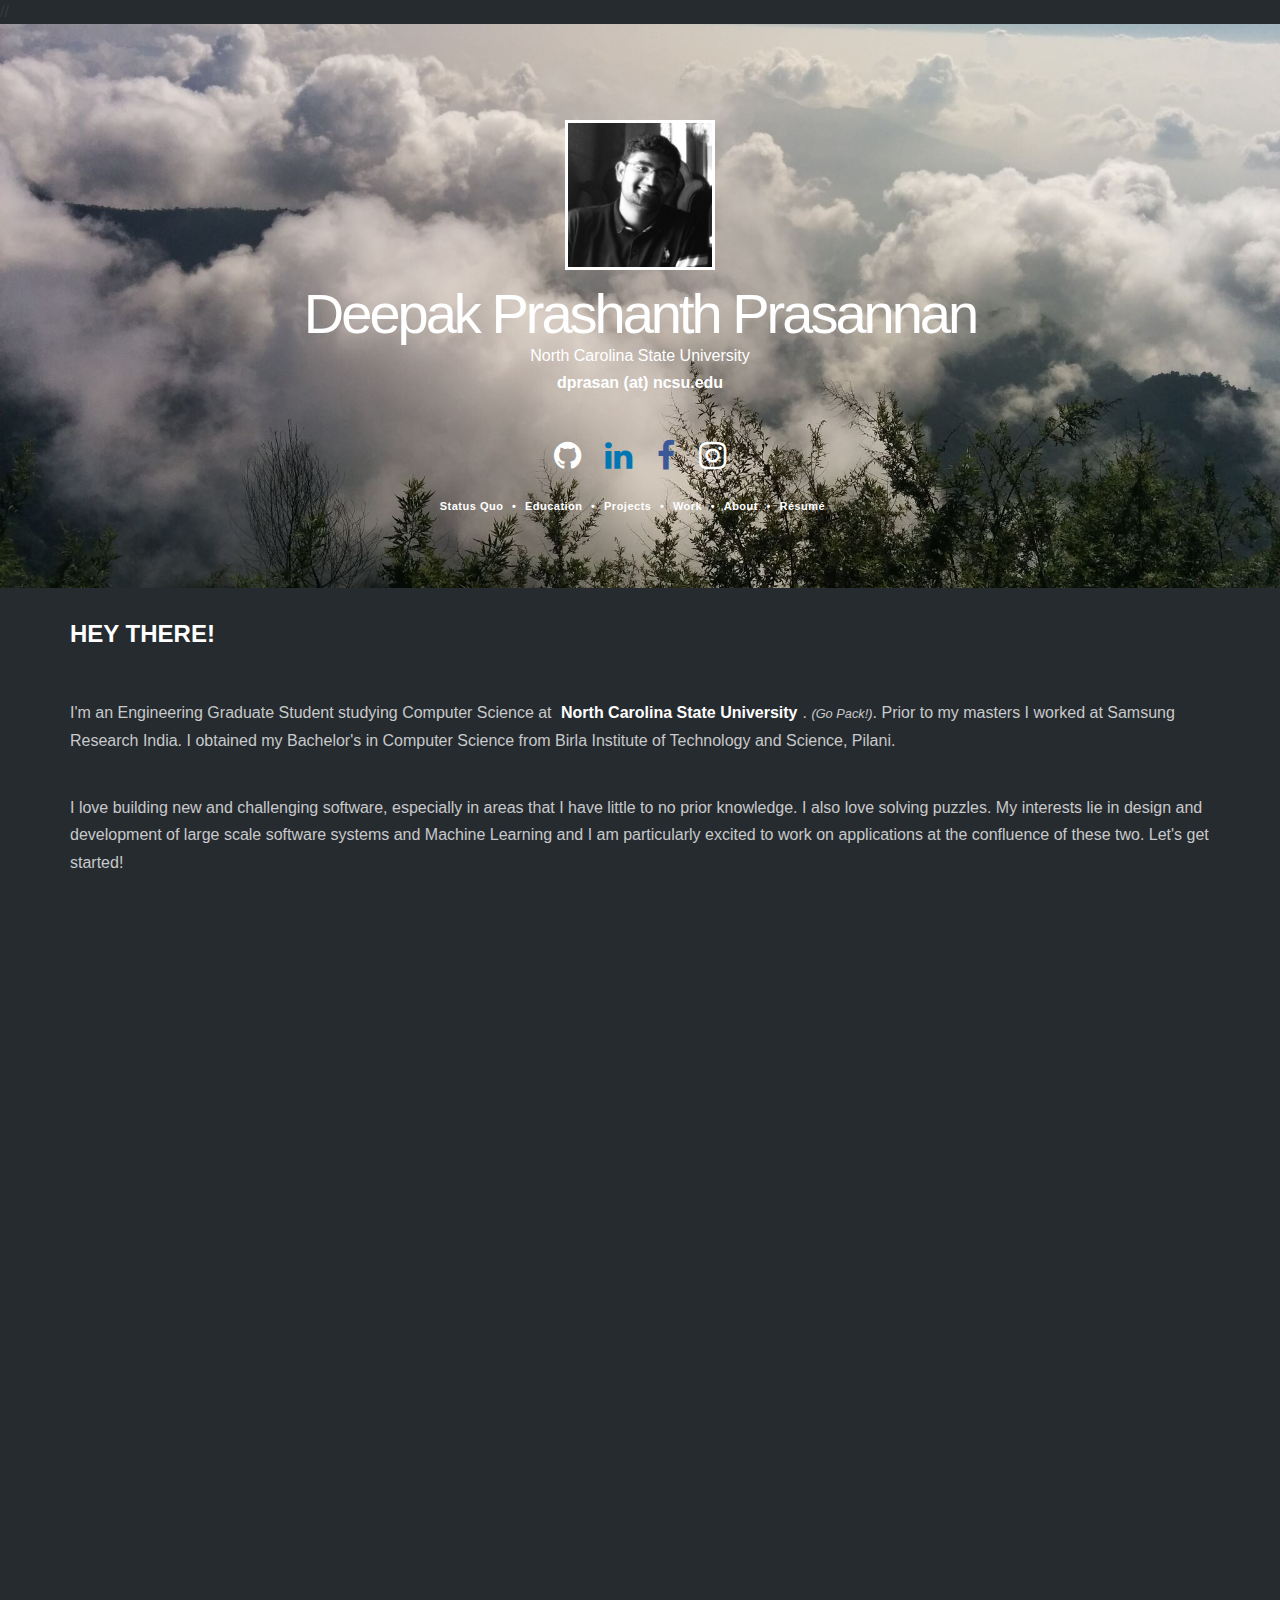
==== index.html @ f992e407 "Update" ====
<!DOCTYPE html>
<html lang="en">

<head>
    <meta charset="UTF-8">
    <meta name="viewport" content="width=device-width, initial-scale=1, shrink-to-fit=no">
    <meta http-equiv="x-ua-compatible" content="ie=edge">

    <title>Deepak Prashanth Prasannan</title>

    <link rel="stylesheet" href="css/bootstrap.min.css">
    <link rel="stylesheet" href="css/font-awesome.min.css">
    <link rel="stylesheet" href="css/lightbox.min.css">
    <link rel="stylesheet" href="css/app.min.css">
    <link rel="shortcut icon" href="img/icon.png" type="image/png">
    <link rel="icon" href="img/icon.png" type="image/png">
    <link href="https://fonts.googleapis.com/css?family=Source+Sans+Pro" rel="stylesheet">

    <script>
        (function(i, s, o, g, r, a, m) {
            i['GoogleAnalyticsObject'] = r;
            i[r] = i[r] || function() {
                (i[r].q = i[r].q || []).push(arguments)
            }, i[r].l = 1 * new Date();
            a = s.createElement(o),
                m = s.getElementsByTagName(o)[0];
            a.async = 1;
            a.src = g;
            m.parentNode.insertBefore(a, m)
        })(window, document, 'script', 'https://www.google-analytics.com/analytics.js', 'ga');

        ga('create', 'UA-66408458-2', 'auto');
        ga('send', 'pageview');
    </script>

    // <script type="text/javascript">
    //     function equalHeight(group) {    
    //     var tallest = 0;    
    //     group.each(function() {       
    //         var thisHeight = $(this).height();       
    //         if(thisHeight > tallest) {          
    //             tallest = thisHeight;       
    //         }    
    //     });    
    //     group.each(function() { $(this).height(tallest); });
    // } 

    // $(document).ready(function() {   
    //     equalHeight($(".thumbnail")); 
    // });
    // </script>

</head>

<body style="padding-bottom: 4rem">
    <div class="jumbotron jumbotron-fluid text-xs-center" style="background: url('img/background.jpg') no-repeat center center; background-size: cover">

        <div class="container-fluid">
            <p style="padding-top: 2rem">
                <img src="img/selfie.jpg" width="150" height="150" style="border: 3px solid white" alt="Selfie">
            </p>
            <h1 class="display-4" style="color: white">Deepak Prashanth Prasannan</h1>

            <p style="color: white">
                North Carolina State University<br>
                <a href="mailto:dprasan@ncsu.edu?subject=Hello There!"title=Email>dprasan (at) ncsu.edu</a>
                <br><br>
                <ul class=mini-social>
                <a style="color: white; text-decoration: none; padding: 10px" href="https://github.com/Deepak-Prashanth">
                    <i class="fa fa-2x fa-github"></i>
                </a>
                <a style="color: #0077B5; text-decoration: none; padding: 10px" href="https://in.linkedin.com/in/deepak-prashanth">
                    <i class="fa fa-2x fa-linkedin"></i>
                </a>
                <a style="color: #3b5998; text-decoration: none; padding: 10px" href="https://www.facebook.com/deepak.prashanth">
                    <i class="fa fa-2x fa-facebook"></i>
                </a>
                <a style="color: white; text-decoration: none; padding: 10px" href="https://www.instagram.com/">
                    <i class="fa fa-2x fa-instagram"></i>
                </a>
                </ul>
            </p>
        </div>

        <div class=links>
        <p><a href="#StatusQuo">Status Quo</a> • <a href="#Education">Education</a> • <a href="#Projects">Projects</a> • <a href="#Work">Work</a> • <a href="#About">About</a> • <a href="assets/Deepak_Resume.pdf">Résumé</a></p>
        </div>
    </div>
    
    

    <div class = container>    
        <div class="row">
            <div class=content id=StatusQuo>

            <h3>Hey there!</h3>
            <p>
                I'm an Engineering Graduate Student studying Computer Science at <a href="https://www.ncsu.edu/">North Carolina State University</a>. 
                <small><i>(Go Pack!)</i></small>.
                Prior to my masters I worked at Samsung Research India. I obtained my Bachelor's in Computer Science from Birla Institute of Technology and Science, Pilani. 
            </p>
            <br>
            <p>I love building new and challenging software, especially in areas that I have little to no prior knowledge. I also love solving puzzles. My interests lie in design and development of large scale software systems and Machine Learning and I am particularly excited to work on applications at the confluence of these two. Let's get started!</p>

            </div>
        </div>
    </div>
        <br>
        
        <div class=edparallax>
            <div class=content id=Education>
            <br>
                <h2 class=border>Education</h2>
            </div> 
        </div>

        <br>
        <br>
        <br>
        
        <div class="row">
            <div class=two_third_last>
                <img class=logo src="img/ncsu-logo.png">
                <h3>Master's in Computer Science</h3>
                <!-- <h5>Computer Science</h5> -->
                <h5>North Carolina State University</h5>
                <p> Graduate Operating Systems with Practicum Foundations of Data Science; Automated Learning &amp  Data Analysis</p>
                <p class=small>Aug 2016 - Present</p><br>
                <p> </p>
            <div class=date>Expected May 2018</div>
            </div>
            
            <br>
            
            <div class=two_third_last>
                <img class=logo src="img/bits-logo.jpg">
                <h3>Bachelor of Engineering (Hons.) </h3>
                <h3>Computer Science</h3> 
                <h5>Birla Institute of Technology and Science, Pilani</h5>
                <p> Data Structures &amp Algorithms, Object Oriented Programming, Pattern Recognition &amp Image Processing, Data Communication &amp Networking and Computer Networks </p>
                <p class=small>4 years</p><br>
                <div class=date>Aug 2010 - May 2014</div>
            </div>
        </div>


        <br>

        <div class=wrkparallax>
            <div class=content id=Work >
            <br>
                <h2 class = border>Work Experience</h2>
            </div>
        </div>

        <br>
        <br>
        <br>

        <div class="row">
                <div class=two_third_last>
                <img class=logo src="img/samsung-logo.png">
                <h3>Senior Software Engineering </h3>
                <h5>Samsung Research, Bangalore, India </h5>
                <div class=date>July 2014 - July 2016</div>
                <p>I was a member of Connectivity team that worked on Wi-Fi protocol stacks over Android and Linux.</p>
                </div>
                
                <div class=two_third_last>
                <img class=logo src="img/ceeri-logo.jpg">
                <h3>Research Intern</h3>
                <h5>CSIR-CEERI, Rajasthan, India</h5>
                <div class=date>Aug 2012 - May 2014</div>
                <p>As a member of the Machine vision lab, I worked with Dr.Jagdish L Raheja on projects in the domains of Computer Vision and Machine Learning.
                </p>
                </div>

                <div class=two_third_last>
                <img class=logo src="img/Symantec_logo.jpg">
                <h3>Software Development Engineering Intern</h3>
                <h5>Symantec Software Solutions, Bangalore, India</h5>
                <div class=date>March 2012 - June 2013</div>
                <p>I worked on Symantec's 2-FA system called Validation and ID Protection Service. Designed and developed a seamless proximity-based hands-free authentication solution based on VIP and Bluetooth for the Android, Windows Phone and Windows PC platforms.
                </p>
                </div>
                
                <div class=two_third_last>
                <img class=logo src="img/bits-logo.jpg">
                <h3>Teaching Assistant</h3>
                <h5>Birla Institute of Technology and Science, Pilani</h5>
                <div class=date>Jan 2014 - May 2014</div>
                <p>In my last semester at BITS, I was afforded the opportunity to teach and create course material for the undergraduate Computer Networks course.
                </p>
                </div>
                
            </div>
        </div>

        <br>

        <div class=papparallax>
            <div class=content id=Pubs>
            <br>
                <h2 class=border>Publications</h2>
            </div>
        </div>

        <br>
        <br>
        <br>

        <div class="row">
            <div class=two_third_last>
                <img class=logo src="img/ieee.jpg">
                <h3>Harmonizing Wi-Fi Direct with Wi-Fi</h3>
                <h5>IEEE Wireless Communications and Networking Conference </h5>
                <div class=date>March 2017</div>
                <p>I designed and developed a <b>patent-pending</b> energy efficient method that allows simultaneous discovery of Wi-Fi & Wi-Fi Direct devices. </p>
            </div>
            
            <div class=two_third_last>
                <img class=logo src="img/else.jpg">
                <h3>Robust Gesture recognition using Microsoft Kinect</h3>
                <h5>Elsevier Journal - Optik </h5>
                <div class=date>May 2015</div>
                <p>During my time as a Research Intern at CEERI, I got the opportunity to conduct research with amazing people like Mohit Minhas and Dheeraj Sangwan, which resulted in a paper that demonstrated high accuracy gesture recognition over depth cameras using Hidden Markov Models and Dynamic Time Warping.</p>
            </div>

        </div>

        <br>

        <div class=parallax1>
            <div class=content id=Projects>
                <h2 class=border>Projects</h2>

                <div class=half_column1>
                    <!-- <p id=project_details>Click on a project to view details.</p> -->

                    <a href="#" project=pers>
                    <div class="one_third_last centered skill">
                    <img class=headshot src="../img/aesth.PNG">
                    <h3>Aesthetic Quality of a web page</h3>
                    <small>Supervised learning based computational model to characterize the appeal of a webpage.</small>
                    </div>
                    </a>

                    <a href="#" project=gest>
                    <div class="one_third_last centered skill">
                    <img class=headshot src="../img/gest.PNG">
                    <h3>Gesture recognition using Microsoft Kinect</h3>
                    <small>Real time identification of gestures from depth based sensor data.</small>
                    </div>
                    </a>

                    <a href="#" project=pers>
                    <div class="one_third_last centered skill">
                    <img class=headshot src="../img/pers.PNG">
                    <h3>Person Tracker</h3>
                    <small>Multiple subject tagging and tracking in realtime video.</small>
                    </div>
                    </a>

                </div>
                
                <div class="half_column2 projects">
                    <a href="#" project=anylearn>
                    <div class="one_third centered skill">
                    <img class=headshot src="../img/bits-logo.jpg">
                    <h3>Any Learn</h3>
                    <small>BITS Pilani's MOOC Platform.</small>
                    </div>
                    </a>
                    
                    <a href="#" project=compiler>
                    <div class="one_third centered skill">
                    <img class=headshot src="../img/compiler_logo.jpg">
                    <h3>Compilers</h3>
                    <small>Functional compiler for C-like language.</small>
                    </div>
                    </a>

                    <a href="#" project=osperf>
                    <div class="one_third_last centered skill">
                    <img class=headshot src="../img/osperf.PNG">
                    <h3>Benchmarking an OS</h3>
                    <small>Linux based tool to measure OS performance.</small>
                    </div>
                    </a>
                    
                </div>
                <div class=hidden_project_details>
                <div id=anylearn>
                <h5>Any Learn</h5>
                </div>

                <div id=dids>
                </div>
                    <div id=others>
                    <h5>Secure Object Stores</h5>
                    <h5>Distributed Fault-tolerant Lock Server </h5>
                    </div>
                </div>
                <div class=bigspace></div><br>
                <h1 class="content-title bright">
                    Projects
                </h1>
                </div>
            </div>
        </div>

        <br>

        <div class="row">
            <div class=content id=About>
                <h2 class=border>About</h2>
                <p> 
                    I like meeting new people, do get in <a href="mailto:dprasan@ncsu.edu?subject=MoshiMoshi!"><strong>touch</strong></a>!
                </p>
                <h5>
                Simplicity is prerequisite for reliability - Edsger W. Dijkstra
                </h5>
                <p>
                <!-- Also, it's more fun when <a href="http://en.wikipedia.org/wiki/Top_Gear_challenges#Novelty.2Fstunt_challenges" target=_blank>it's</a>-<a href="http://en.wikipedia.org/wiki/Top_Gear_challenges#Challenge_reviews" target=_blank>way</a>-<a href="http://en.wikipedia.org/wiki/Top_Gear_challenges#How_hard_can_it_be.3F" target=_blank>out</a>-<a href="http://en.wikipedia.org/wiki/Top_Gear_challenges#Cheap_cars" target=_blank>there</a>.
                </p> -->
                <br>
                <a href="assets/Deepak_Resume.pdf" class=button>View Résumé</a>
                <p class=content-copyright> © 2016 - Deepak Prashanth Prasannan </p>
            </div>
        </div>

    </div>

    <br>

    </div>

    <script src="js/jquery.min.js"></script>
    <script src="js/tether.min.js"></script>
    <script src="js/bootstrap.min.js"></script>
    <script src="js/lightbox.min.js"></script>
    <script>
        lightbox.option({
            "alwaysShowNavOnTouchDevices": true,
            "fadeDuration": 0,
            "resizeDuration": 200
        });
    </script>
</body>

</html>
---- css/app.min.css ----
@charset "UTF-8";@-webkit-keyframes bounce{0,20%,50%,80%,100%{-webkit-transform:translateY(0);transform:translateY(0)}40%{-webkit-transform:translateY(-30px);transform:translateY(-30px)}60%{-webkit-transform:translateY(-15px);transform:translateY(-15px)}}@keyframes bounce{0,20%,50%,80%,100%{-webkit-transform:translateY(0);-ms-transform:translateY(0);transform:translateY(0)}40%{-webkit-transform:translateY(-30px);-ms-transform:translateY(-30px);transform:translateY(-30px)}60%{-webkit-transform:translateY(-15px);-ms-transform:translateY(-15px);transform:translateY(-15px)}}@-webkit-keyframes flash{0,50%,100%{opacity:1}25%,75%{opacity:0}}@keyframes flash{0,50%,100%{opacity:1}25%,75%{opacity:0}}@-webkit-keyframes pulse{0{-webkit-transform:scale(1);transform:scale(1)}50%{-webkit-transform:scale(1.1);transform:scale(1.1)}100%{-webkit-transform:scale(1);transform:scale(1)}}@keyframes pulse{0{-webkit-transform:scale(1);-ms-transform:scale(1);transform:scale(1)}50%{-webkit-transform:scale(1.1);-ms-transform:scale(1.1);transform:scale(1.1)}100%{-webkit-transform:scale(1);-ms-transform:scale(1);transform:scale(1)}}@-webkit-keyframes shake{0,100%{-webkit-transform:translateX(0);transform:translateX(0)}10%,30%,50%,70%,90%{-webkit-transform:translateX(-10px);transform:translateX(-10px)}20%,40%,60%,80%{-webkit-transform:translateX(10px);transform:translateX(10px)}}@keyframes shake{0,100%{-webkit-transform:translateX(0);-ms-transform:translateX(0);transform:translateX(0)}10%,30%,50%,70%,90%{-webkit-transform:translateX(-10px);-ms-transform:translateX(-10px);transform:translateX(-10px)}20%,40%,60%,80%{-webkit-transform:translateX(10px);-ms-transform:translateX(10px);transform:translateX(10px)}}@-webkit-keyframes swing{20%{-webkit-transform:rotate(15deg);transform:rotate(15deg)}40%{-webkit-transform:rotate(-10deg);transform:rotate(-10deg)}60%{-webkit-transform:rotate(5deg);transform:rotate(5deg)}80%{-webkit-transform:rotate(-5deg);transform:rotate(-5deg)}100%{-webkit-transform:rotate(0);transform:rotate(0)}}@keyframes swing{20%{-webkit-transform:rotate(15deg);-ms-transform:rotate(15deg);transform:rotate(15deg)}40%{-webkit-transform:rotate(-10deg);-ms-transform:rotate(-10deg);transform:rotate(-10deg)}60%{-webkit-transform:rotate(5deg);-ms-transform:rotate(5deg);transform:rotate(5deg)}80%{-webkit-transform:rotate(-5deg);-ms-transform:rotate(-5deg);transform:rotate(-5deg)}100%{-webkit-transform:rotate(0);-ms-transform:rotate(0);transform:rotate(0)}}@-webkit-keyframes tada{0{-webkit-transform:scale(1);transform:scale(1)}10%,20%{-webkit-transform:scale(0.9) rotate(-3deg);transform:scale(0.9) rotate(-3deg)}30%,50%,70%,90%{-webkit-transform:scale(1.1) rotate(3deg);transform:scale(1.1) rotate(3deg)}40%,60%,80%{-webkit-transform:scale(1.1) rotate(-3deg);transform:scale(1.1) rotate(-3deg)}100%{-webkit-transform:scale(1) rotate(0);transform:scale(1) rotate(0)}}@keyframes tada{0{-webkit-transform:scale(1);-ms-transform:scale(1);transform:scale(1)}10%,20%{-webkit-transform:scale(0.9) rotate(-3deg);-ms-transform:scale(0.9) rotate(-3deg);transform:scale(0.9) rotate(-3deg)}30%,50%,70%,90%{-webkit-transform:scale(1.1) rotate(3deg);-ms-transform:scale(1.1) rotate(3deg);transform:scale(1.1) rotate(3deg)}40%,60%,80%{-webkit-transform:scale(1.1) rotate(-3deg);-ms-transform:scale(1.1) rotate(-3deg);transform:scale(1.1) rotate(-3deg)}100%{-webkit-transform:scale(1) rotate(0);-ms-transform:scale(1) rotate(0);transform:scale(1) rotate(0)}}@-webkit-keyframes wobble{0{-webkit-transform:translateX(0);transform:translateX(0)}15%{-webkit-transform:translateX(-25%) rotate(-5deg);transform:translateX(-25%) rotate(-5deg)}30%{-webkit-transform:translateX(20%) rotate(3deg);transform:translateX(20%) rotate(3deg)}45%{-webkit-transform:translateX(-15%) rotate(-3deg);transform:translateX(-15%) rotate(-3deg)}60%{-webkit-transform:translateX(10%) rotate(2deg);transform:translateX(10%) rotate(2deg)}75%{-webkit-transform:translateX(-5%) rotate(-1deg);transform:translateX(-5%) rotate(-1deg)}100%{-webkit-transform:translateX(0);transform:translateX(0)}}@keyframes wobble{0{-webkit-transform:translateX(0);-ms-transform:translateX(0);transform:translateX(0)}15%{-webkit-transform:translateX(-25%) rotate(-5deg);-ms-transform:translateX(-25%) rotate(-5deg);transform:translateX(-25%) rotate(-5deg)}30%{-webkit-transform:translateX(20%) rotate(3deg);-ms-transform:translateX(20%) rotate(3deg);transform:translateX(20%) rotate(3deg)}45%{-webkit-transform:translateX(-15%) rotate(-3deg);-ms-transform:translateX(-15%) rotate(-3deg);transform:translateX(-15%) rotate(-3deg)}60%{-webkit-transform:translateX(10%) rotate(2deg);-ms-transform:translateX(10%) rotate(2deg);transform:translateX(10%) rotate(2deg)}75%{-webkit-transform:translateX(-5%) rotate(-1deg);-ms-transform:translateX(-5%) rotate(-1deg);transform:translateX(-5%) rotate(-1deg)}100%{-webkit-transform:translateX(0);-ms-transform:translateX(0);transform:translateX(0)}}@-webkit-keyframes bounceIn{0{opacity:0;-webkit-transform:scale(.3);transform:scale(.3)}50%{opacity:1;-webkit-transform:scale(1.05);transform:scale(1.05)}70%{-webkit-transform:scale(.9);transform:scale(.9)}100%{-webkit-transform:scale(1);transform:scale(1)}}@keyframes bounceIn{0{opacity:0;-webkit-transform:scale(.3);-ms-transform:scale(.3);transform:scale(.3)}50%{opacity:1;-webkit-transform:scale(1.05);-ms-transform:scale(1.05);transform:scale(1.05)}70%{-webkit-transform:scale(.9);-ms-transform:scale(.9);transform:scale(.9)}100%{-webkit-transform:scale(1);-ms-transform:scale(1);transform:scale(1)}}@-webkit-keyframes bounceInDown{0{opacity:0;-webkit-transform:translateY(-2000px);transform:translateY(-2000px)}60%{opacity:1;-webkit-transform:translateY(30px);transform:translateY(30px)}80%{-webkit-transform:translateY(-10px);transform:translateY(-10px)}100%{-webkit-transform:translateY(0);transform:translateY(0)}}@keyframes bounceInDown{0{opacity:0;-webkit-transform:translateY(-2000px);-ms-transform:translateY(-2000px);transform:translateY(-2000px)}60%{opacity:1;-webkit-transform:translateY(30px);-ms-transform:translateY(30px);transform:translateY(30px)}80%{-webkit-transform:translateY(-10px);-ms-transform:translateY(-10px);transform:translateY(-10px)}100%{-webkit-transform:translateY(0);-ms-transform:translateY(0);transform:translateY(0)}}@-webkit-keyframes bounceInLeft{0{opacity:0;-webkit-transform:translateX(-2000px);transform:translateX(-2000px)}60%{opacity:1;-webkit-transform:translateX(30px);transform:translateX(30px)}80%{-webkit-transform:translateX(-10px);transform:translateX(-10px)}100%{-webkit-transform:translateX(0);transform:translateX(0)}}@keyframes bounceInLeft{0{opacity:0;-webkit-transform:translateX(-2000px);-ms-transform:translateX(-2000px);transform:translateX(-2000px)}60%{opacity:1;-webkit-transform:translateX(30px);-ms-transform:translateX(30px);transform:translateX(30px)}80%{-webkit-transform:translateX(-10px);-ms-transform:translateX(-10px);transform:translateX(-10px)}100%{-webkit-transform:translateX(0);-ms-transform:translateX(0);transform:translateX(0)}}@-webkit-keyframes bounceInRight{0{opacity:0;-webkit-transform:translateX(2000px);transform:translateX(2000px)}60%{opacity:1;-webkit-transform:translateX(-30px);transform:translateX(-30px)}80%{-webkit-transform:translateX(10px);transform:translateX(10px)}100%{-webkit-transform:translateX(0);transform:translateX(0)}}@keyframes bounceInRight{0{opacity:0;-webkit-transform:translateX(2000px);-ms-transform:translateX(2000px);transform:translateX(2000px)}60%{opacity:1;-webkit-transform:translateX(-30px);-ms-transform:translateX(-30px);transform:translateX(-30px)}80%{-webkit-transform:translateX(10px);-ms-transform:translateX(10px);transform:translateX(10px)}100%{-webkit-transform:translateX(0);-ms-transform:translateX(0);transform:translateX(0)}}@-webkit-keyframes bounceInUp{0{opacity:0;-webkit-transform:translateY(2000px);transform:translateY(2000px)}60%{opacity:1;-webkit-transform:translateY(-30px);transform:translateY(-30px)}80%{-webkit-transform:translateY(10px);transform:translateY(10px)}100%{-webkit-transform:translateY(0);transform:translateY(0)}}@keyframes bounceInUp{0{opacity:0;-webkit-transform:translateY(2000px);-ms-transform:translateY(2000px);transform:translateY(2000px)}60%{opacity:1;-webkit-transform:translateY(-30px);-ms-transform:translateY(-30px);transform:translateY(-30px)}80%{-webkit-transform:translateY(10px);-ms-transform:translateY(10px);transform:translateY(10px)}100%{-webkit-transform:translateY(0);-ms-transform:translateY(0);transform:translateY(0)}}@-webkit-keyframes bounceOut{0{-webkit-transform:scale(1);transform:scale(1)}25%{-webkit-transform:scale(.95);transform:scale(.95)}50%{opacity:1;-webkit-transform:scale(1.1);transform:scale(1.1)}100%{opacity:0;-webkit-transform:scale(.3);transform:scale(.3)}}@keyframes bounceOut{0{-webkit-transform:scale(1);-ms-transform:scale(1);transform:scale(1)}25%{-webkit-transform:scale(.95);-ms-transform:scale(.95);transform:scale(.95)}50%{opacity:1;-webkit-transform:scale(1.1);-ms-transform:scale(1.1);transform:scale(1.1)}100%{opacity:0;-webkit-transform:scale(.3);-ms-transform:scale(.3);transform:scale(.3)}}@-webkit-keyframes bounceOutDown{0{-webkit-transform:translateY(0);transform:translateY(0)}20%{opacity:1;-webkit-transform:translateY(-20px);transform:translateY(-20px)}100%{opacity:0;-webkit-transform:translateY(2000px);transform:translateY(2000px)}}@keyframes bounceOutDown{0{-webkit-transform:translateY(0);-ms-transform:translateY(0);transform:translateY(0)}20%{opacity:1;-webkit-transform:translateY(-20px);-ms-transform:translateY(-20px);transform:translateY(-20px)}100%{opacity:0;-webkit-transform:translateY(2000px);-ms-transform:translateY(2000px);transform:translateY(2000px)}}@-webkit-keyframes bounceOutLeft{0{-webkit-transform:translateX(0);transform:translateX(0)}20%{opacity:1;-webkit-transform:translateX(20px);transform:translateX(20px)}100%{opacity:0;-webkit-transform:translateX(-2000px);transform:translateX(-2000px)}}@keyframes bounceOutLeft{0{-webkit-transform:translateX(0);-ms-transform:translateX(0);transform:translateX(0)}20%{opacity:1;-webkit-transform:translateX(20px);-ms-transform:translateX(20px);transform:translateX(20px)}100%{opacity:0;-webkit-transform:translateX(-2000px);-ms-transform:translateX(-2000px);transform:translateX(-2000px)}}@-webkit-keyframes bounceOutRight{0{-webkit-transform:translateX(0);transform:translateX(0)}20%{opacity:1;-webkit-transform:translateX(-20px);transform:translateX(-20px)}100%{opacity:0;-webkit-transform:translateX(2000px);transform:translateX(2000px)}}@keyframes bounceOutRight{0{-webkit-transform:translateX(0);-ms-transform:translateX(0);transform:translateX(0)}20%{opacity:1;-webkit-transform:translateX(-20px);-ms-transform:translateX(-20px);transform:translateX(-20px)}100%{opacity:0;-webkit-transform:translateX(2000px);-ms-transform:translateX(2000px);transform:translateX(2000px)}}@-webkit-keyframes bounceOutUp{0{-webkit-transform:translateY(0);transform:translateY(0)}20%{opacity:1;-webkit-transform:translateY(20px);transform:translateY(20px)}100%{opacity:0;-webkit-transform:translateY(-2000px);transform:translateY(-2000px)}}@keyframes bounceOutUp{0{-webkit-transform:translateY(0);-ms-transform:translateY(0);transform:translateY(0)}20%{opacity:1;-webkit-transform:translateY(20px);-ms-transform:translateY(20px);transform:translateY(20px)}100%{opacity:0;-webkit-transform:translateY(-2000px);-ms-transform:translateY(-2000px);transform:translateY(-2000px)}}@-webkit-keyframes fadeIn{0{opacity:0}100%{opacity:1}}@keyframes fadeIn{0{opacity:0}100%{opacity:1}}@-webkit-keyframes fadeInDown{0{opacity:0;-webkit-transform:translateY(-20px);transform:translateY(-20px)}100%{opacity:1;-webkit-transform:translateY(0);transform:translateY(0)}}@keyframes fadeInDown{0{opacity:0;-webkit-transform:translateY(-20px);-ms-transform:translateY(-20px);transform:translateY(-20px)}100%{opacity:1;-webkit-transform:translateY(0);-ms-transform:translateY(0);transform:translateY(0)}}@-webkit-keyframes fadeInDownBig{0{opacity:0;-webkit-transform:translateY(-2000px);transform:translateY(-2000px)}100%{opacity:1;-webkit-transform:translateY(0);transform:translateY(0)}}@keyframes fadeInDownBig{0{opacity:0;-webkit-transform:translateY(-2000px);-ms-transform:translateY(-2000px);transform:translateY(-2000px)}100%{opacity:1;-webkit-transform:translateY(0);-ms-transform:translateY(0);transform:translateY(0)}}@-webkit-keyframes fadeInLeft{0{opacity:0;-webkit-transform:translateX(-20px);transform:translateX(-20px)}100%{opacity:1;-webkit-transform:translateX(0);transform:translateX(0)}}@keyframes fadeInLeft{0{opacity:0;-webkit-transform:translateX(-20px);-ms-transform:translateX(-20px);transform:translateX(-20px)}100%{opacity:1;-webkit-transform:translateX(0);-ms-transform:translateX(0);transform:translateX(0)}}@-webkit-keyframes fadeInLeftBig{0{opacity:0;-webkit-transform:translateX(-2000px);transform:translateX(-2000px)}100%{opacity:1;-webkit-transform:translateX(0);transform:translateX(0)}}@keyframes fadeInLeftBig{0{opacity:0;-webkit-transform:translateX(-2000px);-ms-transform:translateX(-2000px);transform:translateX(-2000px)}100%{opacity:1;-webkit-transform:translateX(0);-ms-transform:translateX(0);transform:translateX(0)}}@-webkit-keyframes fadeInRight{0{opacity:0;-webkit-transform:translateX(20px);transform:translateX(20px)}100%{opacity:1;-webkit-transform:translateX(0);transform:translateX(0)}}@keyframes fadeInRight{0{opacity:0;-webkit-transform:translateX(20px);-ms-transform:translateX(20px);transform:translateX(20px)}100%{opacity:1;-webkit-transform:translateX(0);-ms-transform:translateX(0);transform:translateX(0)}}@-webkit-keyframes fadeInRightBig{0{opacity:0;-webkit-transform:translateX(2000px);transform:translateX(2000px)}100%{opacity:1;-webkit-transform:translateX(0);transform:translateX(0)}}@keyframes fadeInRightBig{0{opacity:0;-webkit-transform:translateX(2000px);-ms-transform:translateX(2000px);transform:translateX(2000px)}100%{opacity:1;-webkit-transform:translateX(0);-ms-transform:translateX(0);transform:translateX(0)}}@-webkit-keyframes fadeInUp{0{opacity:0;-webkit-transform:translateY(20px);transform:translateY(20px)}100%{opacity:1;-webkit-transform:translateY(0);transform:translateY(0)}}@keyframes fadeInUp{0{opacity:0;-webkit-transform:translateY(20px);-ms-transform:translateY(20px);transform:translateY(20px)}100%{opacity:1;-webkit-transform:translateY(0);-ms-transform:translateY(0);transform:translateY(0)}}@-webkit-keyframes fadeInUpBig{0{opacity:0;-webkit-transform:translateY(2000px);transform:translateY(2000px)}100%{opacity:1;-webkit-transform:translateY(0);transform:translateY(0)}}@keyframes fadeInUpBig{0{opacity:0;-webkit-transform:translateY(2000px);-ms-transform:translateY(2000px);transform:translateY(2000px)}100%{opacity:1;-webkit-transform:translateY(0);-ms-transform:translateY(0);transform:translateY(0)}}@-webkit-keyframes fadeOut{0{opacity:1}100%{opacity:0}}@keyframes fadeOut{0{opacity:1}100%{opacity:0}}@-webkit-keyframes fadeOutDown{0{opacity:1;-webkit-transform:translateY(0);transform:translateY(0)}100%{opacity:0;-webkit-transform:translateY(20px);transform:translateY(20px)}}@keyframes fadeOutDown{0{opacity:1;-webkit-transform:translateY(0);-ms-transform:translateY(0);transform:translateY(0)}100%{opacity:0;-webkit-transform:translateY(20px);-ms-transform:translateY(20px);transform:translateY(20px)}}@-webkit-keyframes fadeOutDownBig{0{opacity:1;-webkit-transform:translateY(0);transform:translateY(0)}100%{opacity:0;-webkit-transform:translateY(2000px);transform:translateY(2000px)}}@keyframes fadeOutDownBig{0{opacity:1;-webkit-transform:translateY(0);-ms-transform:translateY(0);transform:translateY(0)}100%{opacity:0;-webkit-transform:translateY(2000px);-ms-transform:translateY(2000px);transform:translateY(2000px)}}@-webkit-keyframes fadeOutLeft{0{opacity:1;-webkit-transform:translateX(0);transform:translateX(0)}100%{opacity:0;-webkit-transform:translateX(-20px);transform:translateX(-20px)}}@keyframes fadeOutLeft{0{opacity:1;-webkit-transform:translateX(0);-ms-transform:translateX(0);transform:translateX(0)}100%{opacity:0;-webkit-transform:translateX(-20px);-ms-transform:translateX(-20px);transform:translateX(-20px)}}@-webkit-keyframes fadeOutLeftBig{0{opacity:1;-webkit-transform:translateX(0);transform:translateX(0)}100%{opacity:0;-webkit-transform:translateX(-2000px);transform:translateX(-2000px)}}@keyframes fadeOutLeftBig{0{opacity:1;-webkit-transform:translateX(0);-ms-transform:translateX(0);transform:translateX(0)}100%{opacity:0;-webkit-transform:translateX(-2000px);-ms-transform:translateX(-2000px);transform:translateX(-2000px)}}@-webkit-keyframes fadeOutRight{0{opacity:1;-webkit-transform:translateX(0);transform:translateX(0)}100%{opacity:0;-webkit-transform:translateX(20px);transform:translateX(20px)}}@keyframes fadeOutRight{0{opacity:1;-webkit-transform:translateX(0);-ms-transform:translateX(0);transform:translateX(0)}100%{opacity:0;-webkit-transform:translateX(20px);-ms-transform:translateX(20px);transform:translateX(20px)}}@-webkit-keyframes fadeOutRightBig{0{opacity:1;-webkit-transform:translateX(0);transform:translateX(0)}100%{opacity:0;-webkit-transform:translateX(2000px);transform:translateX(2000px)}}@keyframes fadeOutRightBig{0{opacity:1;-webkit-transform:translateX(0);-ms-transform:translateX(0);transform:translateX(0)}100%{opacity:0;-webkit-transform:translateX(2000px);-ms-transform:translateX(2000px);transform:translateX(2000px)}}@-webkit-keyframes fadeOutUp{0{opacity:1;-webkit-transform:translateY(0);transform:translateY(0)}100%{opacity:0;-webkit-transform:translateY(-20px);transform:translateY(-20px)}}@keyframes fadeOutUp{0{opacity:1;-webkit-transform:translateY(0);-ms-transform:translateY(0);transform:translateY(0)}100%{opacity:0;-webkit-transform:translateY(-20px);-ms-transform:translateY(-20px);transform:translateY(-20px)}}@-webkit-keyframes fadeOutUpBig{0{opacity:1;-webkit-transform:translateY(0);transform:translateY(0)}100%{opacity:0;-webkit-transform:translateY(-2000px);transform:translateY(-2000px)}}@keyframes fadeOutUpBig{0{opacity:1;-webkit-transform:translateY(0);-ms-transform:translateY(0);transform:translateY(0)}100%{opacity:0;-webkit-transform:translateY(-2000px);-ms-transform:translateY(-2000px);transform:translateY(-2000px)}}@-webkit-keyframes flip{0{-webkit-transform:perspective(400px) translateZ(0) rotateY(0) scale(1);transform:perspective(400px) translateZ(0) rotateY(0) scale(1);-webkit-animation-timing-function:ease-out;animation-timing-function:ease-out}40%{-webkit-transform:perspective(400px) translateZ(150px) rotateY(170deg) scale(1);transform:perspective(400px) translateZ(150px) rotateY(170deg) scale(1);-webkit-animation-timing-function:ease-out;animation-timing-function:ease-out}50%{-webkit-transform:perspective(400px) translateZ(150px) rotateY(190deg) scale(1);transform:perspective(400px) translateZ(150px) rotateY(190deg) scale(1);-webkit-animation-timing-function:ease-in;animation-timing-function:ease-in}80%{-webkit-transform:perspective(400px) translateZ(0) rotateY(360deg) scale(.95);transform:perspective(400px) translateZ(0) rotateY(360deg) scale(.95);-webkit-animation-timing-function:ease-in;animation-timing-function:ease-in}100%{-webkit-transform:perspective(400px) translateZ(0) rotateY(360deg) scale(1);transform:perspective(400px) translateZ(0) rotateY(360deg) scale(1);-webkit-animation-timing-function:ease-in;animation-timing-function:ease-in}}@keyframes flip{0{-webkit-transform:perspective(400px) translateZ(0) rotateY(0) scale(1);-ms-transform:perspective(400px) translateZ(0) rotateY(0) scale(1);transform:perspective(400px) translateZ(0) rotateY(0) scale(1);-webkit-animation-timing-function:ease-out;animation-timing-function:ease-out}40%{-webkit-transform:perspective(400px) translateZ(150px) rotateY(170deg) scale(1);-ms-transform:perspective(400px) translateZ(150px) rotateY(170deg) scale(1);transform:perspective(400px) translateZ(150px) rotateY(170deg) scale(1);-webkit-animation-timing-function:ease-out;animation-timing-function:ease-out}50%{-webkit-transform:perspective(400px) translateZ(150px) rotateY(190deg) scale(1);-ms-transform:perspective(400px) translateZ(150px) rotateY(190deg) scale(1);transform:perspective(400px) translateZ(150px) rotateY(190deg) scale(1);-webkit-animation-timing-function:ease-in;animation-timing-function:ease-in}80%{-webkit-transform:perspective(400px) translateZ(0) rotateY(360deg) scale(.95);-ms-transform:perspective(400px) translateZ(0) rotateY(360deg) scale(.95);transform:perspective(400px) translateZ(0) rotateY(360deg) scale(.95);-webkit-animation-timing-function:ease-in;animation-timing-function:ease-in}100%{-webkit-transform:perspective(400px) translateZ(0) rotateY(360deg) scale(1);-ms-transform:perspective(400px) translateZ(0) rotateY(360deg) scale(1);transform:perspective(400px) translateZ(0) rotateY(360deg) scale(1);-webkit-animation-timing-function:ease-in;animation-timing-function:ease-in}}@-webkit-keyframes flipInX{0{-webkit-transform:perspective(400px) rotateX(90deg);transform:perspective(400px) rotateX(90deg);opacity:0}40%{-webkit-transform:perspective(400px) rotateX(-10deg);transform:perspective(400px) rotateX(-10deg)}70%{-webkit-transform:perspective(400px) rotateX(10deg);transform:perspective(400px) rotateX(10deg)}100%{-webkit-transform:perspective(400px) rotateX(0);transform:perspective(400px) rotateX(0);opacity:1}}@keyframes flipInX{0{-webkit-transform:perspective(400px) rotateX(90deg);-ms-transform:perspective(400px) rotateX(90deg);transform:perspective(400px) rotateX(90deg);opacity:0}40%{-webkit-transform:perspective(400px) rotateX(-10deg);-ms-transform:perspective(400px) rotateX(-10deg);transform:perspective(400px) rotateX(-10deg)}70%{-webkit-transform:perspective(400px) rotateX(10deg);-ms-transform:perspective(400px) rotateX(10deg);transform:perspective(400px) rotateX(10deg)}100%{-webkit-transform:perspective(400px) rotateX(0);-ms-transform:perspective(400px) rotateX(0);transform:perspective(400px) rotateX(0);opacity:1}}@-webkit-keyframes flipInY{0{-webkit-transform:perspective(400px) rotateY(90deg);transform:perspective(400px) rotateY(90deg);opacity:0}40%{-webkit-transform:perspective(400px) rotateY(-10deg);transform:perspective(400px) rotateY(-10deg)}70%{-webkit-transform:perspective(400px) rotateY(10deg);transform:perspective(400px) rotateY(10deg)}100%{-webkit-transform:perspective(400px) rotateY(0);transform:perspective(400px) rotateY(0);opacity:1}}@keyframes flipInY{0{-webkit-transform:perspective(400px) rotateY(90deg);-ms-transform:perspective(400px) rotateY(90deg);transform:perspective(400px) rotateY(90deg);opacity:0}40%{-webkit-transform:perspective(400px) rotateY(-10deg);-ms-transform:perspective(400px) rotateY(-10deg);transform:perspective(400px) rotateY(-10deg)}70%{-webkit-transform:perspective(400px) rotateY(10deg);-ms-transform:perspective(400px) rotateY(10deg);transform:perspective(400px) rotateY(10deg)}100%{-webkit-transform:perspective(400px) rotateY(0);-ms-transform:perspective(400px) rotateY(0);transform:perspective(400px) rotateY(0);opacity:1}}@-webkit-keyframes flipOutX{0{-webkit-transform:perspective(400px) rotateX(0);transform:perspective(400px) rotateX(0);opacity:1}100%{-webkit-transform:perspective(400px) rotateX(90deg);transform:perspective(400px) rotateX(90deg);opacity:0}}@keyframes flipOutX{0{-webkit-transform:perspective(400px) rotateX(0);-ms-transform:perspective(400px) rotateX(0);transform:perspective(400px) rotateX(0);opacity:1}100%{-webkit-transform:perspective(400px) rotateX(90deg);-ms-transform:perspective(400px) rotateX(90deg);transform:perspective(400px) rotateX(90deg);opacity:0}}@-webkit-keyframes flipOutY{0{-webkit-transform:perspective(400px) rotateY(0);transform:perspective(400px) rotateY(0);opacity:1}100%{-webkit-transform:perspective(400px) rotateY(90deg);transform:perspective(400px) rotateY(90deg);opacity:0}}@keyframes flipOutY{0{-webkit-transform:perspective(400px) rotateY(0);-ms-transform:perspective(400px) rotateY(0);transform:perspective(400px) rotateY(0);opacity:1}100%{-webkit-transform:perspective(400px) rotateY(90deg);-ms-transform:perspective(400px) rotateY(90deg);transform:perspective(400px) rotateY(90deg);opacity:0}}@-webkit-keyframes lightSpeedIn{0{-webkit-transform:translateX(100%) skewX(-30deg);transform:translateX(100%) skewX(-30deg);opacity:0}60%{-webkit-transform:translateX(-20%) skewX(30deg);transform:translateX(-20%) skewX(30deg);opacity:1}80%{-webkit-transform:translateX(0) skewX(-15deg);transform:translateX(0) skewX(-15deg);opacity:1}100%{-webkit-transform:translateX(0) skewX(0);transform:translateX(0) skewX(0);opacity:1}}@keyframes lightSpeedIn{0{-webkit-transform:translateX(100%) skewX(-30deg);-ms-transform:translateX(100%) skewX(-30deg);transform:translateX(100%) skewX(-30deg);opacity:0}60%{-webkit-transform:translateX(-20%) skewX(30deg);-ms-transform:translateX(-20%) skewX(30deg);transform:translateX(-20%) skewX(30deg);opacity:1}80%{-webkit-transform:translateX(0) skewX(-15deg);-ms-transform:translateX(0) skewX(-15deg);transform:translateX(0) skewX(-15deg);opacity:1}100%{-webkit-transform:translateX(0) skewX(0);-ms-transform:translateX(0) skewX(0);transform:translateX(0) skewX(0);opacity:1}}@-webkit-keyframes lightSpeedOut{0{-webkit-transform:translateX(0) skewX(0);transform:translateX(0) skewX(0);opacity:1}100%{-webkit-transform:translateX(100%) skewX(-30deg);transform:translateX(100%) skewX(-30deg);opacity:0}}@keyframes lightSpeedOut{0{-webkit-transform:translateX(0) skewX(0);-ms-transform:translateX(0) skewX(0);transform:translateX(0) skewX(0);opacity:1}100%{-webkit-transform:translateX(100%) skewX(-30deg);-ms-transform:translateX(100%) skewX(-30deg);transform:translateX(100%) skewX(-30deg);opacity:0}}@-webkit-keyframes rotateIn{0{-webkit-transform-origin:center center;transform-origin:center center;-webkit-transform:rotate(-200deg);transform:rotate(-200deg);opacity:0}100%{-webkit-transform-origin:center center;transform-origin:center center;-webkit-transform:rotate(0);transform:rotate(0);opacity:1}}@keyframes rotateIn{0{-webkit-transform-origin:center center;-ms-transform-origin:center center;transform-origin:center center;-webkit-transform:rotate(-200deg);-ms-transform:rotate(-200deg);transform:rotate(-200deg);opacity:0}100%{-webkit-transform-origin:center center;-ms-transform-origin:center center;transform-origin:center center;-webkit-transform:rotate(0);-ms-transform:rotate(0);transform:rotate(0);opacity:1}}@-webkit-keyframes rotateInDownLeft{0{-webkit-transform-origin:left bottom;transform-origin:left bottom;-webkit-transform:rotate(-90deg);transform:rotate(-90deg);opacity:0}100%{-webkit-transform-origin:left bottom;transform-origin:left bottom;-webkit-transform:rotate(0);transform:rotate(0);opacity:1}}@keyframes rotateInDownLeft{0{-webkit-transform-origin:left bottom;-ms-transform-origin:left bottom;transform-origin:left bottom;-webkit-transform:rotate(-90deg);-ms-transform:rotate(-90deg);transform:rotate(-90deg);opacity:0}100%{-webkit-transform-origin:left bottom;-ms-transform-origin:left bottom;transform-origin:left bottom;-webkit-transform:rotate(0);-ms-transform:rotate(0);transform:rotate(0);opacity:1}}@-webkit-keyframes rotateInDownRight{0{-webkit-transform-origin:right bottom;transform-origin:right bottom;-webkit-transform:rotate(90deg);transform:rotate(90deg);opacity:0}100%{-webkit-transform-origin:right bottom;transform-origin:right bottom;-webkit-transform:rotate(0);transform:rotate(0);opacity:1}}@keyframes rotateInDownRight{0{-webkit-transform-origin:right bottom;-ms-transform-origin:right bottom;transform-origin:right bottom;-webkit-transform:rotate(90deg);-ms-transform:rotate(90deg);transform:rotate(90deg);opacity:0}100%{-webkit-transform-origin:right bottom;-ms-transform-origin:right bottom;transform-origin:right bottom;-webkit-transform:rotate(0);-ms-transform:rotate(0);transform:rotate(0);opacity:1}}@-webkit-keyframes rotateInUpLeft{0{-webkit-transform-origin:left bottom;transform-origin:left bottom;-webkit-transform:rotate(90deg);transform:rotate(90deg);opacity:0}100%{-webkit-transform-origin:left bottom;transform-origin:left bottom;-webkit-transform:rotate(0);transform:rotate(0);opacity:1}}@keyframes rotateInUpLeft{0{-webkit-transform-origin:left bottom;-ms-transform-origin:left bottom;transform-origin:left bottom;-webkit-transform:rotate(90deg);-ms-transform:rotate(90deg);transform:rotate(90deg);opacity:0}100%{-webkit-transform-origin:left bottom;-ms-transform-origin:left bottom;transform-origin:left bottom;-webkit-transform:rotate(0);-ms-transform:rotate(0);transform:rotate(0);opacity:1}}@-webkit-keyframes rotateInUpRight{0{-webkit-transform-origin:right bottom;transform-origin:right bottom;-webkit-transform:rotate(-90deg);transform:rotate(-90deg);opacity:0}100%{-webkit-transform-origin:right bottom;transform-origin:right bottom;-webkit-transform:rotate(0);transform:rotate(0);opacity:1}}@keyframes rotateInUpRight{0{-webkit-transform-origin:right bottom;-ms-transform-origin:right bottom;transform-origin:right bottom;-webkit-transform:rotate(-90deg);-ms-transform:rotate(-90deg);transform:rotate(-90deg);opacity:0}100%{-webkit-transform-origin:right bottom;-ms-transform-origin:right bottom;transform-origin:right bottom;-webkit-transform:rotate(0);-ms-transform:rotate(0);transform:rotate(0);opacity:1}}@-webkit-keyframes rotateOut{0{-webkit-transform-origin:center center;transform-origin:center center;-webkit-transform:rotate(0);transform:rotate(0);opacity:1}100%{-webkit-transform-origin:center center;transform-origin:center center;-webkit-transform:rotate(200deg);transform:rotate(200deg);opacity:0}}@keyframes rotateOut{0{-webkit-transform-origin:center center;-ms-transform-origin:center center;transform-origin:center center;-webkit-transform:rotate(0);-ms-transform:rotate(0);transform:rotate(0);opacity:1}100%{-webkit-transform-origin:center center;-ms-transform-origin:center center;transform-origin:center center;-webkit-transform:rotate(200deg);-ms-transform:rotate(200deg);transform:rotate(200deg);opacity:0}}@-webkit-keyframes rotateOutDownLeft{0{-webkit-transform-origin:left bottom;transform-origin:left bottom;-webkit-transform:rotate(0);transform:rotate(0);opacity:1}100%{-webkit-transform-origin:left bottom;transform-origin:left bottom;-webkit-transform:rotate(90deg);transform:rotate(90deg);opacity:0}}@keyframes rotateOutDownLeft{0{-webkit-transform-origin:left bottom;-ms-transform-origin:left bottom;transform-origin:left bottom;-webkit-transform:rotate(0);-ms-transform:rotate(0);transform:rotate(0);opacity:1}100%{-webkit-transform-origin:left bottom;-ms-transform-origin:left bottom;transform-origin:left bottom;-webkit-transform:rotate(90deg);-ms-transform:rotate(90deg);transform:rotate(90deg);opacity:0}}@-webkit-keyframes rotateOutDownRight{0{-webkit-transform-origin:right bottom;transform-origin:right bottom;-webkit-transform:rotate(0);transform:rotate(0);opacity:1}100%{-webkit-transform-origin:right bottom;transform-origin:right bottom;-webkit-transform:rotate(-90deg);transform:rotate(-90deg);opacity:0}}@keyframes rotateOutDownRight{0{-webkit-transform-origin:right bottom;-ms-transform-origin:right bottom;transform-origin:right bottom;-webkit-transform:rotate(0);-ms-transform:rotate(0);transform:rotate(0);opacity:1}100%{-webkit-transform-origin:right bottom;-ms-transform-origin:right bottom;transform-origin:right bottom;-webkit-transform:rotate(-90deg);-ms-transform:rotate(-90deg);transform:rotate(-90deg);opacity:0}}@-webkit-keyframes rotateOutUpLeft{0{-webkit-transform-origin:left bottom;transform-origin:left bottom;-webkit-transform:rotate(0);transform:rotate(0);opacity:1}100%{-webkit-transform-origin:left bottom;transform-origin:left bottom;-webkit-transform:rotate(-90deg);transform:rotate(-90deg);opacity:0}}@keyframes rotateOutUpLeft{0{-webkit-transform-origin:left bottom;-ms-transform-origin:left bottom;transform-origin:left bottom;-webkit-transform:rotate(0);-ms-transform:rotate(0);transform:rotate(0);opacity:1}100%{-webkit-transform-origin:left bottom;-ms-transform-origin:left bottom;transform-origin:left bottom;-webkit-transform:rotate(-90deg);-ms-transform:rotate(-90deg);transform:rotate(-90deg);opacity:0}}@-webkit-keyframes rotateOutUpRight{0{-webkit-transform-origin:right bottom;transform-origin:right bottom;-webkit-transform:rotate(0);transform:rotate(0);opacity:1}100%{-webkit-transform-origin:right bottom;transform-origin:right bottom;-webkit-transform:rotate(90deg);transform:rotate(90deg);opacity:0}}@keyframes rotateOutUpRight{0{-webkit-transform-origin:right bottom;-ms-transform-origin:right bottom;transform-origin:right bottom;-webkit-transform:rotate(0);-ms-transform:rotate(0);transform:rotate(0);opacity:1}100%{-webkit-transform-origin:right bottom;-ms-transform-origin:right bottom;transform-origin:right bottom;-webkit-transform:rotate(90deg);-ms-transform:rotate(90deg);transform:rotate(90deg);opacity:0}}@-webkit-keyframes slideInDown{0{opacity:0;-webkit-transform:translateY(-2000px);transform:translateY(-2000px)}100%{-webkit-transform:translateY(0);transform:translateY(0)}}@keyframes slideInDown{0{opacity:0;-webkit-transform:translateY(-2000px);-ms-transform:translateY(-2000px);transform:translateY(-2000px)}100%{-webkit-transform:translateY(0);-ms-transform:translateY(0);transform:translateY(0)}}@-webkit-keyframes slideInLeft{0{opacity:0;-webkit-transform:translateX(-2000px);transform:translateX(-2000px)}100%{-webkit-transform:translateX(0);transform:translateX(0)}}@keyframes slideInLeft{0{opacity:0;-webkit-transform:translateX(-2000px);-ms-transform:translateX(-2000px);transform:translateX(-2000px)}100%{-webkit-transform:translateX(0);-ms-transform:translateX(0);transform:translateX(0)}}@-webkit-keyframes slideInRight{0{opacity:0;-webkit-transform:translateX(2000px);transform:translateX(2000px)}100%{-webkit-transform:translateX(0);transform:translateX(0)}}@keyframes slideInRight{0{opacity:0;-webkit-transform:translateX(2000px);-ms-transform:translateX(2000px);transform:translateX(2000px)}100%{-webkit-transform:translateX(0);-ms-transform:translateX(0);transform:translateX(0)}}@-webkit-keyframes slideOutLeft{0{-webkit-transform:translateX(0);transform:translateX(0)}100%{opacity:0;-webkit-transform:translateX(-2000px);transform:translateX(-2000px)}}@keyframes slideOutLeft{0{-webkit-transform:translateX(0);-ms-transform:translateX(0);transform:translateX(0)}100%{opacity:0;-webkit-transform:translateX(-2000px);-ms-transform:translateX(-2000px);transform:translateX(-2000px)}}@-webkit-keyframes slideOutRight{0{-webkit-transform:translateX(0);transform:translateX(0)}100%{opacity:0;-webkit-transform:translateX(2000px);transform:translateX(2000px)}}@keyframes slideOutRight{0{-webkit-transform:translateX(0);-ms-transform:translateX(0);transform:translateX(0)}100%{opacity:0;-webkit-transform:translateX(2000px);-ms-transform:translateX(2000px);transform:translateX(2000px)}}@-webkit-keyframes slideOutUp{0{-webkit-transform:translateY(0);transform:translateY(0)}100%{opacity:0;-webkit-transform:translateY(-2000px);transform:translateY(-2000px)}}@keyframes slideOutUp{0{-webkit-transform:translateY(0);-ms-transform:translateY(0);transform:translateY(0)}100%{opacity:0;-webkit-transform:translateY(-2000px);-ms-transform:translateY(-2000px);transform:translateY(-2000px)}}@-webkit-keyframes hinge{0{-webkit-transform:rotate(0);transform:rotate(0);-webkit-transform-origin:top left;transform-origin:top left;-webkit-animation-timing-function:ease-in-out;animation-timing-function:ease-in-out}20%,60%{-webkit-transform:rotate(80deg);transform:rotate(80deg);-webkit-transform-origin:top left;transform-origin:top left;-webkit-animation-timing-function:ease-in-out;animation-timing-function:ease-in-out}40%{-webkit-transform:rotate(60deg);transform:rotate(60deg);-webkit-transform-origin:top left;transform-origin:top left;-webkit-animation-timing-function:ease-in-out;animation-timing-function:ease-in-out}80%{-webkit-transform:rotate(60deg) translateY(0);transform:rotate(60deg) translateY(0);opacity:1;-webkit-transform-origin:top left;transform-origin:top left;-webkit-animation-timing-function:ease-in-out;animation-timing-function:ease-in-out}100%{-webkit-transform:translateY(700px);transform:translateY(700px);opacity:0}}@keyframes hinge{0{-webkit-transform:rotate(0);-ms-transform:rotate(0);transform:rotate(0);-webkit-transform-origin:top left;-ms-transform-origin:top left;transform-origin:top left;-webkit-animation-timing-function:ease-in-out;animation-timing-function:ease-in-out}20%,60%{-webkit-transform:rotate(80deg);-ms-transform:rotate(80deg);transform:rotate(80deg);-webkit-transform-origin:top left;-ms-transform-origin:top left;transform-origin:top left;-webkit-animation-timing-function:ease-in-out;animation-timing-function:ease-in-out}40%{-webkit-transform:rotate(60deg);-ms-transform:rotate(60deg);transform:rotate(60deg);-webkit-transform-origin:top left;-ms-transform-origin:top left;transform-origin:top left;-webkit-animation-timing-function:ease-in-out;animation-timing-function:ease-in-out}80%{-webkit-transform:rotate(60deg) translateY(0);-ms-transform:rotate(60deg) translateY(0);transform:rotate(60deg) translateY(0);opacity:1;-webkit-transform-origin:top left;-ms-transform-origin:top left;transform-origin:top left;-webkit-animation-timing-function:ease-in-out;animation-timing-function:ease-in-out}100%{-webkit-transform:translateY(700px);-ms-transform:translateY(700px);transform:translateY(700px);opacity:0}}@-webkit-keyframes rollIn{0{opacity:0;-webkit-transform:translateX(-100%) rotate(-120deg);transform:translateX(-100%) rotate(-120deg)}100%{opacity:1;-webkit-transform:translateX(0) rotate(0);transform:translateX(0) rotate(0)}}@keyframes rollIn{0{opacity:0;-webkit-transform:translateX(-100%) rotate(-120deg);-ms-transform:translateX(-100%) rotate(-120deg);transform:translateX(-100%) rotate(-120deg)}100%{opacity:1;-webkit-transform:translateX(0) rotate(0);-ms-transform:translateX(0) rotate(0);transform:translateX(0) rotate(0)}}@-webkit-keyframes rollOut{0{opacity:1;-webkit-transform:translateX(0) rotate(0);transform:translateX(0) rotate(0)}100%{opacity:0;-webkit-transform:translateX(100%) rotate(120deg);transform:translateX(100%) rotate(120deg)}}@keyframes rollOut{0{opacity:1;-webkit-transform:translateX(0) rotate(0);-ms-transform:translateX(0) rotate(0);transform:translateX(0) rotate(0)}100%{opacity:0;-webkit-transform:translateX(100%) rotate(120deg);-ms-transform:translateX(100%) rotate(120deg);transform:translateX(100%) rotate(120deg)}}@font-face{font-family:'fontello';src:url("font/fontellocaa1.eot?90524581");src:url("font/fontellocaa1.eot?90524581#iefix") format('embedded-opentype'),url("font/fontellocaa1.woff?90524581") format('woff'),url("font/fontellocaa1.ttf?90524581") format('truetype'),url("font/fontellocaa1.svg?90524581#fontello") format('svg');font-weight:normal;font-style:normal}@font-face{font-family:'Roboto';font-style:normal;font-weight:200;src:local('Roboto ExtraLight'),local('Roboto-ExtraLight'),url(http://themes.googleusercontent.com/static/fonts/Roboto/v7/8KhZd3VQBtXTAznvKjw-ky3USBnSvpkopQaUR-2r7iU.ttf) format('truetype')}@font-face{font-family:'Roboto';font-style:normal;font-weight:300;src:local('Roboto Light'),local('Roboto-Light'),url(http://themes.googleusercontent.com/static/fonts/Roboto/v7/-_Ctzj9b56b8RgXW8FAriS3USBnSvpkopQaUR-2r7iU.ttf) format('truetype')}@font-face{font-family:'Roboto';font-style:normal;font-weight:400;src:local('Roboto'),url(http://themes.googleusercontent.com/static/fonts/Roboto/v7/bIcY3_3JNqUVRAQQRNVteQ.ttf) format('truetype')}@font-face{font-family:'Roboto';font-style:normal;font-weight:500;src:local('Roboto Medium'),local('Roboto-Medium'),url(http://themes.googleusercontent.com/static/fonts/Roboto/v7/CcKI4k9un7TZVWzRVT-T8y3USBnSvpkopQaUR-2r7iU.ttf) format('truetype')}@font-face{font-family:'Roboto';font-style:normal;font-weight:600;src:local('Roboto SemiBold'),local('Roboto-SemiBold'),url(http://themes.googleusercontent.com/static/fonts/Roboto/v7/xkvoNo9fC8O2RDydKj12by3USBnSvpkopQaUR-2r7iU.ttf) format('truetype')}@font-face{font-family:'Roboto';font-style:normal;font-weight:700;src:local('Roboto Bold'),local('Roboto-Bold'),url(http://themes.googleusercontent.com/static/fonts/Roboto/v7/JbtMzqLaYbbbCL9X6EvaIy3USBnSvpkopQaUR-2r7iU.ttf) format('truetype')}@font-face{font-family:'Roboto';font-style:normal;font-weight:800;src:local('Roboto ExtraBold'),local('Roboto-ExtraBold'),url(http://themes.googleusercontent.com/static/fonts/Roboto/v7/1ImRNPx4870-D9a1EBUdPC3USBnSvpkopQaUR-2r7iU.ttf) format('truetype')}@font-face{font-family:'Roboto';font-style:normal;font-weight:900;src:local('Roboto Heavy'),local('Roboto-Heavy'),url(http://themes.googleusercontent.com/static/fonts/Roboto/v7/PKCRbVvRfd5n7BTjtGiFZC3USBnSvpkopQaUR-2r7iU.ttf) format('truetype')}*,*:before,*:after{-moz-box-sizing:border-box;-webkit-box-sizing:border-box;box-sizing:border-box}body,html{background-color:#262b30;background-repeat:no-repeat;background-size:cover;background-attachment:fixed;font-family:'Roboto',sans-serif;height:100%;min-height:100%;margin:0;padding:0;position:relative;text-rendering:optimizeLegibility;background-position:center center; overflow-x:hidden;}
  .mini-social{margin:5px 0 25px 0}
  .mini-social li{list-style:none;display:inline-block;margin-bottom:0 !important}
  .a-icon{list-style:none;background-image:url("../img/social-icons.png");background-color:#f8f8f8;height:29px;float:left;width:29px;-webkit-border-radius:2px;-moz-border-radius:2px;border-radius:2px;-webkit-transition:all .15s ease;-moz-transition:all .15s ease;transition:all .15s ease;-webkit-box-shadow:inset 0 1px 0 0 rgba(0,0,0,0.3),inset 0 0 0 1px rgba(0,0,0,.075),0 1px 0 0 rgba(255,255,255,.3);-moz-box-shadow:inset 0 1px 0 0 rgba(0,0,0,0.3),inset 0 0 0 1px rgba(0,0,0,.075),0 1px 0 0 rgba(255,255,255,.3);box-shadow:inset 0 1px 0 0 rgba(0,0,0,0.3),inset 0 0 0 1px rgba(0,0,0,.075),0 1px 0 0 rgba(255,255,255,.3)}
  .a-icon.twitter{background-position:-1px -1px}
  .a-icon.facebook{background-position:-32px -1px}
  .a-icon.github{background-position:-156px -1px}
  .a-icon.linkedin{background-position:-249px -1px}
  .a-icon.email{background-position:-280px -1px}
  .a-icon.twitter:hover{background-position:-1px -32px}
  .a-icon.facebook:hover{background-position:-32px -32px}
  .a-icon.github:hover{background-position:-156px -32px}
  .a-icon.linkedin:hover{background-position:-249px -32px}.a-icon.email:hover{background-position:-280px -32px}a img,a,img{border:0;outline:0;text-decoration:none}
  .headshot{border:5px solid rgba(255,255,255,0.5);border-radius:50%;height:auto;width:170px}
  #home{width:100%;height:100%;background-size:cover;background-position:center center;z-index:1;background-image:url("../img/background.jpg")}
  p{color:rgba(255,255,255,0.75);font-family:'Roboto',sans-serif;font-weight:400;line-height:1.7em}.
  a-icon{border-bottom:none !important}p a,ul li a{color:#fff;text-decoration:none;border-bottom:1px solid transparent;font-weight:600;padding:0 5px}p a:hover,ul li a:hover{color:#fff;text-decoration:none;border-bottom:1px solid #fff;padding-bottom:3px}ul{margin:20px 0;padding:0}ul li{font-family:'Roboto',sans-serif;font-size:18px;line-height:1.7em;list-style:square outside none;color:rgba(95,117,137,1)}ul li a{cursor:pointer;font-family:'Roboto',sans-serif;font-size:18px;transition:all .3s ease-in 0}
  .title{opacity:.075;right:10px;bottom:0;text-transform:none;position:absolute}
  .content-title{opacity:.025;right:0px;bottom:-70px;text-transform:none;position:absolute}.bright{opacity:.05}
  .links{width:100%;z-index:99;margin-left:-7.5px}
  .hidden_project_details{display:none}
  .links p{color:#fff;font-family:'Roboto',sans-serif;font-weight:700;font-size:11px;line-height:1.4em;padding:0 0 10px;margin:0;font-style:normal;letter-spacing:.5px}
  .huge-title{bottom:0;left:5%;position:absolute;right:0;top:30%;width:90%;text-align:left;font-family:'Roboto',sans-serif;z-index:99}.huge-title p{color:#fff;font-family:'Roboto',sans-serif;font-weight:300;font-size:inherit;line-height:1.4em}
  .small{background-color:rgba(255,255,255,0.3);border-radius:3px;color:#fff;display:inline;font-size:12px;font-weight:600;margin-top:-3px;padding:3px 10px;position:absolute}
  .date{color:#fff;display:block;font-size:14px;font-weight:600;margin-top:15px;padding:15px 0 20px;border-bottom:1px solid rgba(255,255,255,0.1)}
  h1{color:#fff;letter-spacing:-3px;font-family:'Roboto',sans-serif;font-size:100px;line-height:1em;font-weight:700;margin:0}
  h2{color:#fff;letter-spacing:-2px;font-family:'Roboto',sans-serif;font-size:42px;line-height:1.2em;font-weight:700;padding:0;margin:0 0 60px;text-transform:uppercase}
  .border{border-left:5px solid rgba(255,255,255,0.3);padding:0 0 0 20px}
  h3{color:rgba(255,255,255,1);font-family:'Roboto',sans-serif;font-size:24px;line-height:1.2em;font-weight:700;padding:0;margin:0 0 50px 0;text-transform:uppercase}
  h5{color:rgba(255,255,255,1);letter-spacing:0;font-family:'Roboto',sans-serif;font-size:20px;line-height:1.2em;font-weight:600;padding:10px 0 0 0;margin:0;text-align:left}
  .container{background:none repeat scroll 0 0 transparent;z-index:100;font-family:'Roboto',sans-serif;width:100%}.whitecontainer{width:100%;padding:80px 0;overflow:auto}
  .parallax1{background-image:url("../img/pr_background.png");overflow:auto;padding:80px 0;-webkit-background-size:cover;-moz-background-size:cover;background-size:cover;background-position:center center;background-attachment:fixed}
  .parallax1 p,.parallax1 h2,.parallax2 p,.parallax2 h2{color:#fff}
  .edparallax{background-image:url("../img/bits-pic.jpg");overflow:auto;padding:80px 0;-webkit-background-size:cover;-moz-background-size:cover;background-size:cover;background-position:center center;background-attachment:fixed}
  .wrkparallax{background-image:url("../img/samsung.jpg");overflow:auto;padding:80px 0;-webkit-background-size:cover;-moz-background-size:cover;background-size:cover;background-position:center center;background-attachment:fixed}
  .papparallax{background-image:url("../img/background.jpeg");overflow:auto;padding:80px 0;-webkit-background-size:cover;-moz-background-size:cover;background-size:cover;background-position:center center;background-attachment:fixed}

  .parallax2{background-image:url("../img/background2.jpg");background-size: cover; background-repeat: no-repeat; background-position:center center;background-attachment:fixed}
  .wrapper{background:none repeat scroll 0 0 transparent;width:100%;position:absolute}
  .hero{margin:0 auto;position:relative;width:1170px;z-index:80;text-align:left;padding:30px 0}
  .hero .one_third{border-left:5px solid rgba(255,255,255,0.2);padding-left:2%;width:30.5%;margin:20px 0}
  .hero:after{content:"";display:block;clear:both}.hero h3{margin:0 0 20px;opacity:.4}.hero h5{color:#fff;font-size:16px;font-weight:500;text-align:left}
  .hero p:before{content:'';display:block;clear:both;height:50px}.skill h3{text-transform:none}.skill small{color:#adadad}.logo{position:absolute;border-radius: 50%;;width:100px;left:22.5%}
  .content-copyright{position:absolute;color:white;right:0px;bottom:-80px;opacity:.5;font-size:10px}.copyright{position:absolute;color:white;right:10px;bottom:10px;opacity:.5;font-size:10px}
  .bigspace{height:4em;clear:both}.content{margin:0 auto;position:relative;z-index:80;width:1170px;text-align:left}.content2{margin:0 auto;position:relative;z-index:110;width:100%;text-align:center;background-color:#000}
  .centered{text-align:center !important}
  .button{padding:15px 40px;display:inline-block;font-family:'Roboto',sans-serif;font-size:16px;text-align:center;transition:all .3s ease-in-out;color:#0b86c8;text-decoration:none;margin:20px 20px auto 0;font-weight:700;text-transform:uppercase;background-color:rgba(255,255,255,1);letter-spacing:1px;border-radius:3px}
  .button:hover{background-color:#262b30;color:rgba(255,255,255,1);text-decoration:none;padding:15px 40px;border-radius:3px;letter-spacing:1px}.half_column1{float:left;margin-top:5%;width:48%}
  .half_column2{float:right;margin-top:5%;width:48%}
  .one_third{float:left;margin-bottom:5%;width:31%;margin-right:3.5%;text-align:left}
  .one_third_last{float:right;margin-bottom:5%;width:31%;text-align:left}
  .two_third_last{float:right;margin-bottom:5%;width:65%;text-align:left}
  .one_third_last img,.one_third img,.half_column2 img{width:100px;height:100px}, .half_column1 img{width:100px;height:100px}
  .one_third h2{font-size:32px;padding:0 0 10px 0;opacity:.4}
  .one_third_last h3,.one_third h3{font-size:16px;margin:0;font-weight:500}.two_third_last h3{margin:1px 0 10px 0}
  .two_third_last h5{display:inline;opacity:.7;margin-right:20px}.clearfix:after{content:"";display:table;clear:both;height:20px}@media all and (max-width:1024px){.content{width:80%}h1{font-size:65px}.huge-title{top:25%}
  .hero{width:80%}.parallax1,.parallax2{overflow:auto;padding:80px 0;-webkit-background-size:cover;-moz-background-size:cover;background-size:cover;background-position:center center;background-attachment:scroll;width:100%;height:100%}}@media all and (max-width:768px){.bigspace{height:1em}
  .one_third{float:left;text-align:left;width:100%;margin-right:0}
  .one_third.skill{float:left;text-align:left;width:49%;margin-right:1%}
  .one_third_last{float:left;text-align:left;width:100%}
  .one_third_last.skill{float:left;text-align:left;width:49%;margin-right:0}
  .two_third_last{float:left;text-align:left;width:100%}
  .huge-title{width:80%;top:25%}}@media all and (max-width:640px){p{font-size:19px}
  .half_column1{float:left;margin-top:5%;text-align:center;width:100%}.half_column2{float:right;margin-top:5%;text-align:center;width:100%}.headshot{width:25%;}
  .logo{display:none;}
  .content-copyright{right:0px;}
  .content-title{right:-20px;}
  .half_column2 h3{text-align:center}
  .links{display:none}.hero 
  .one_third{width:47%}}@media all and (max-width:568px){.one_third_last.skill,.one_third.skill{float:none;margin:40px auto 0;text-align:left;width:70%}.hero .one_third{width:100%}h1{font-size:40px;padding-bottom:10px}h2{font-size:36px}h3{font-size:27px}h5{font-size:18px}.content{width:80%}.huge-title{width:80%;top:30%}
  .logo{display:none;}
  .small{clear:left;display:table;margin-top:20px;position:relative}}
  .circ{border-radius: 50%;width: 50%; height: 15em; margin: 0 auto; overflow: hidden;}
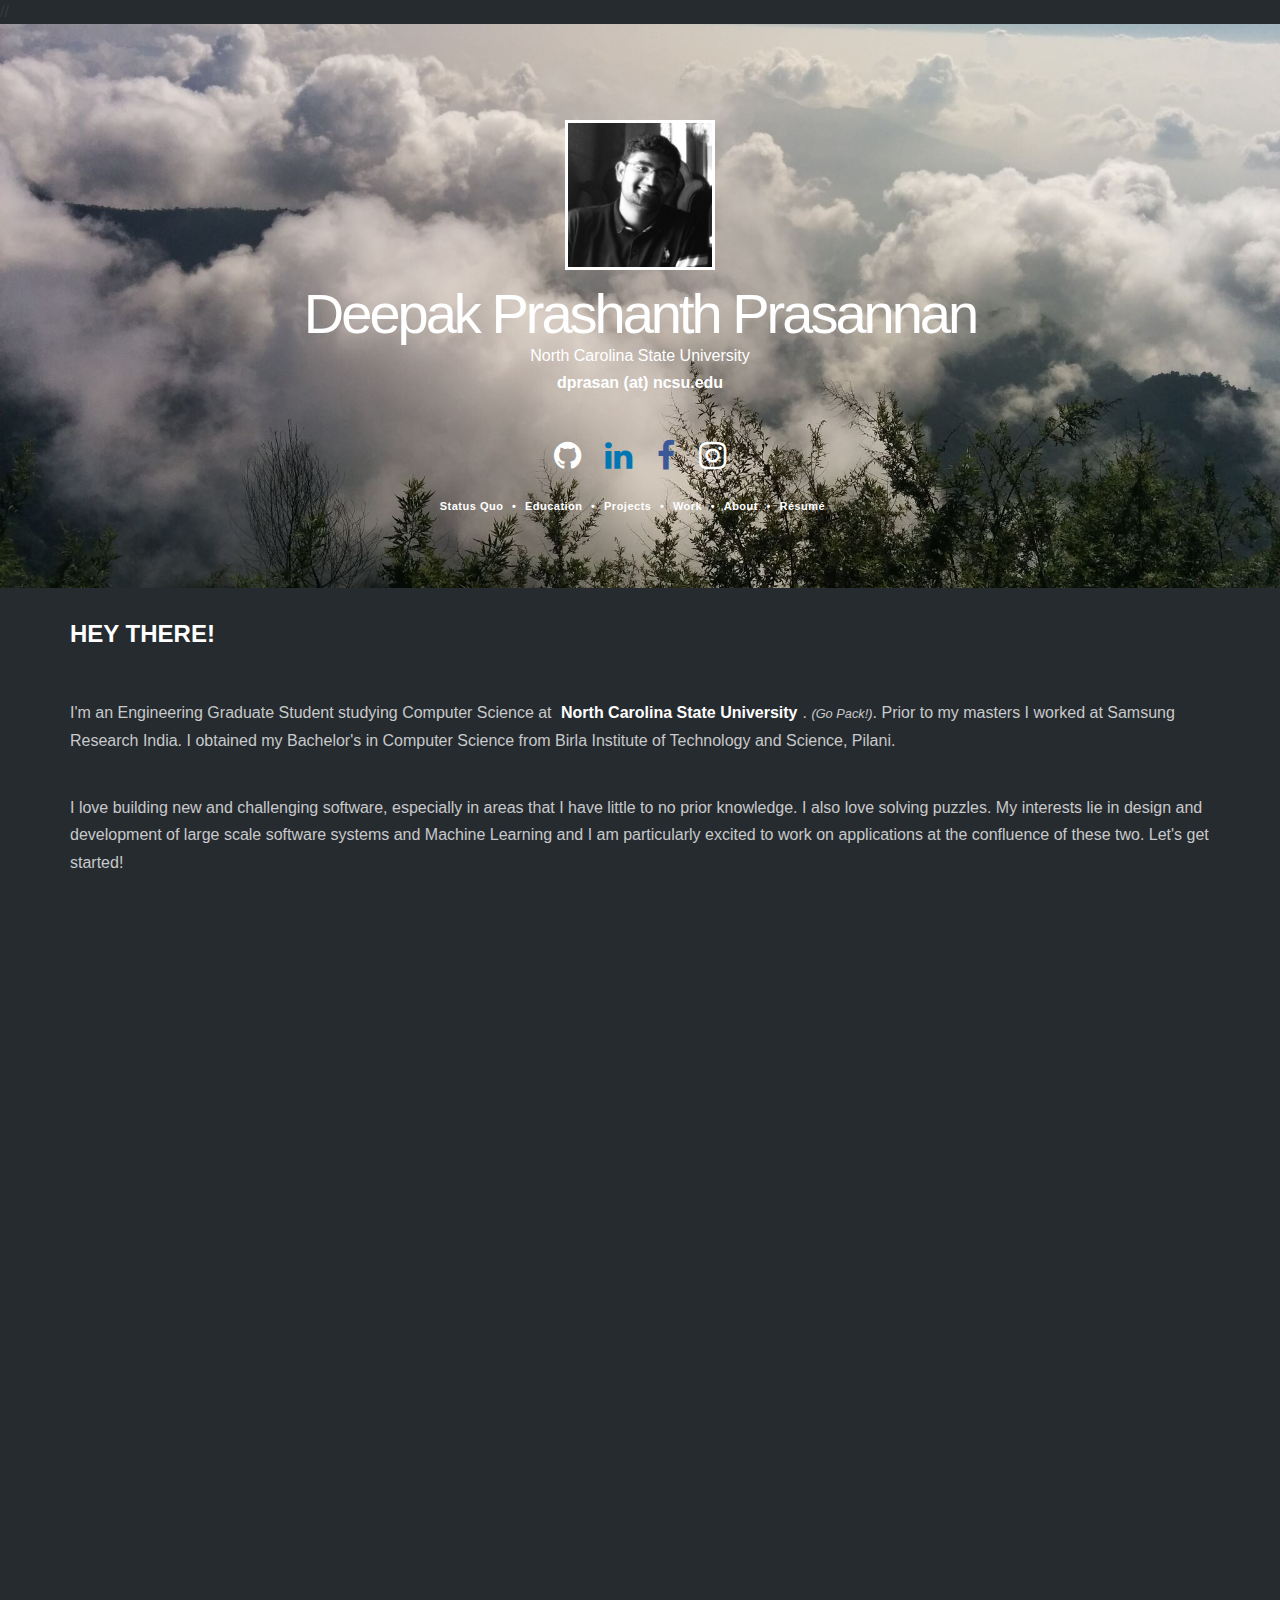
==== commit e83ffed2: "Mod2" ====
--- a/index.html
+++ b/index.html
@@ -170,7 +170,7 @@
                 <img class=logo src="img/ceeri-logo.jpg">
                 <h3>Research Intern</h3>
                 <h5>CSIR-CEERI, Rajasthan, India</h5>
-                <div class=date>Aug 2012 - May 2014</div>
+                <div class=date>Jan 2013 - May 2014</div>
                 <p>As a member of the Machine vision lab, I worked with Dr.Jagdish L Raheja on projects in the domains of Computer Vision and Machine Learning.
                 </p>
                 </div>
@@ -179,7 +179,7 @@
                 <img class=logo src="img/Symantec_logo.jpg">
                 <h3>Software Development Engineering Intern</h3>
                 <h5>Symantec Software Solutions, Bangalore, India</h5>
-                <div class=date>March 2012 - June 2013</div>
+                <div class=date>July 2013 - Dec 2013</div>
                 <p>I worked on Symantec's 2-FA system called Validation and ID Protection Service. Designed and developed a seamless proximity-based hands-free authentication solution based on VIP and Bluetooth for the Android, Windows Phone and Windows PC platforms.
                 </p>
                 </div>
@@ -210,13 +210,13 @@
         <br>
 
         <div class="row">
-            <div class=two_third_last>
+            <!--<div class=two_third_last>
                 <img class=logo src="img/ieee.jpg">
                 <h3>Harmonizing Wi-Fi Direct with Wi-Fi</h3>
                 <h5>IEEE Wireless Communications and Networking Conference </h5>
                 <div class=date>March 2017</div>
                 <p>I designed and developed a <b>patent-pending</b> energy efficient method that allows simultaneous discovery of Wi-Fi & Wi-Fi Direct devices. </p>
-            </div>
+            </div>-->
             
             <div class=two_third_last>
                 <img class=logo src="img/else.jpg">
@@ -321,8 +321,6 @@
                 Simplicity is prerequisite for reliability - Edsger W. Dijkstra
                 </h5>
                 <p>
-                <!-- Also, it's more fun when <a href="http://en.wikipedia.org/wiki/Top_Gear_challenges#Novelty.2Fstunt_challenges" target=_blank>it's</a>-<a href="http://en.wikipedia.org/wiki/Top_Gear_challenges#Challenge_reviews" target=_blank>way</a>-<a href="http://en.wikipedia.org/wiki/Top_Gear_challenges#How_hard_can_it_be.3F" target=_blank>out</a>-<a href="http://en.wikipedia.org/wiki/Top_Gear_challenges#Cheap_cars" target=_blank>there</a>.
-                </p> -->
                 <br>
                 <a href="assets/Deepak_Resume.pdf" class=button>View Résumé</a>
                 <p class=content-copyright> © 2016 - Deepak Prashanth Prasannan </p>
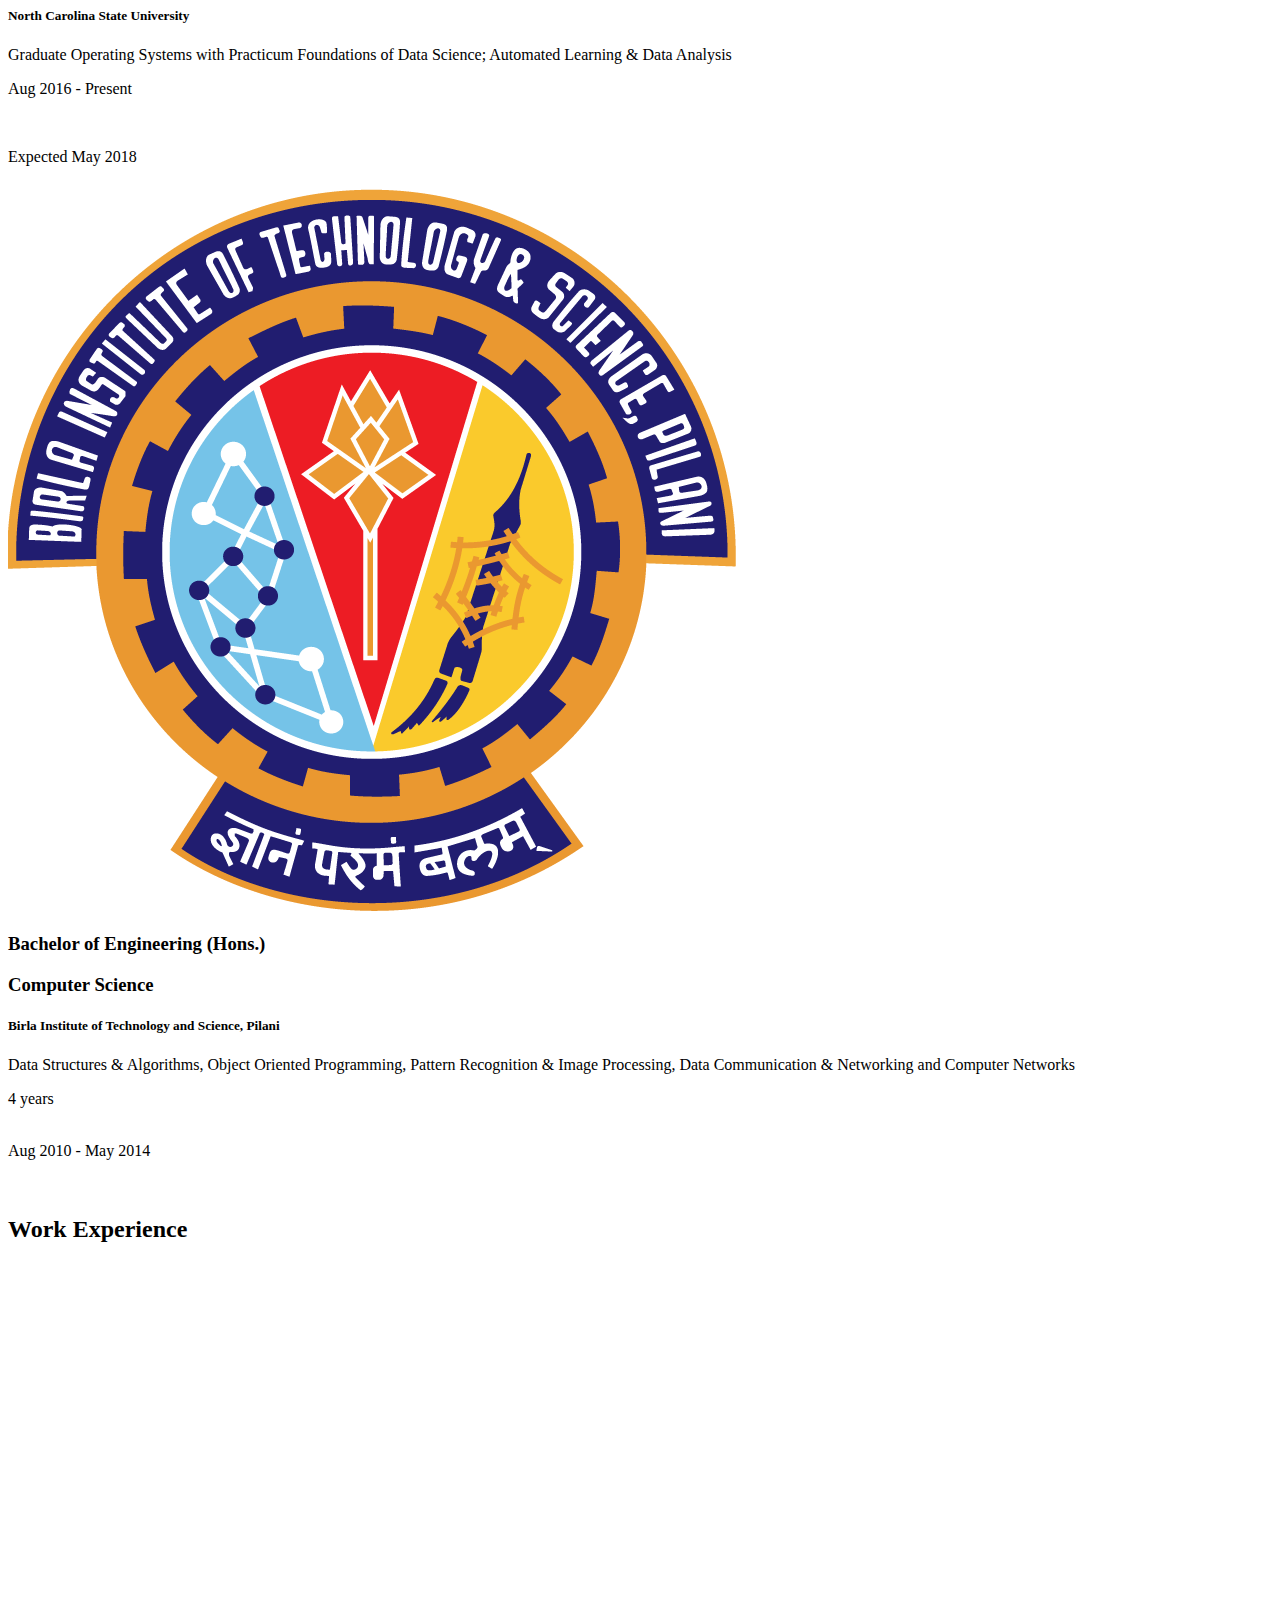
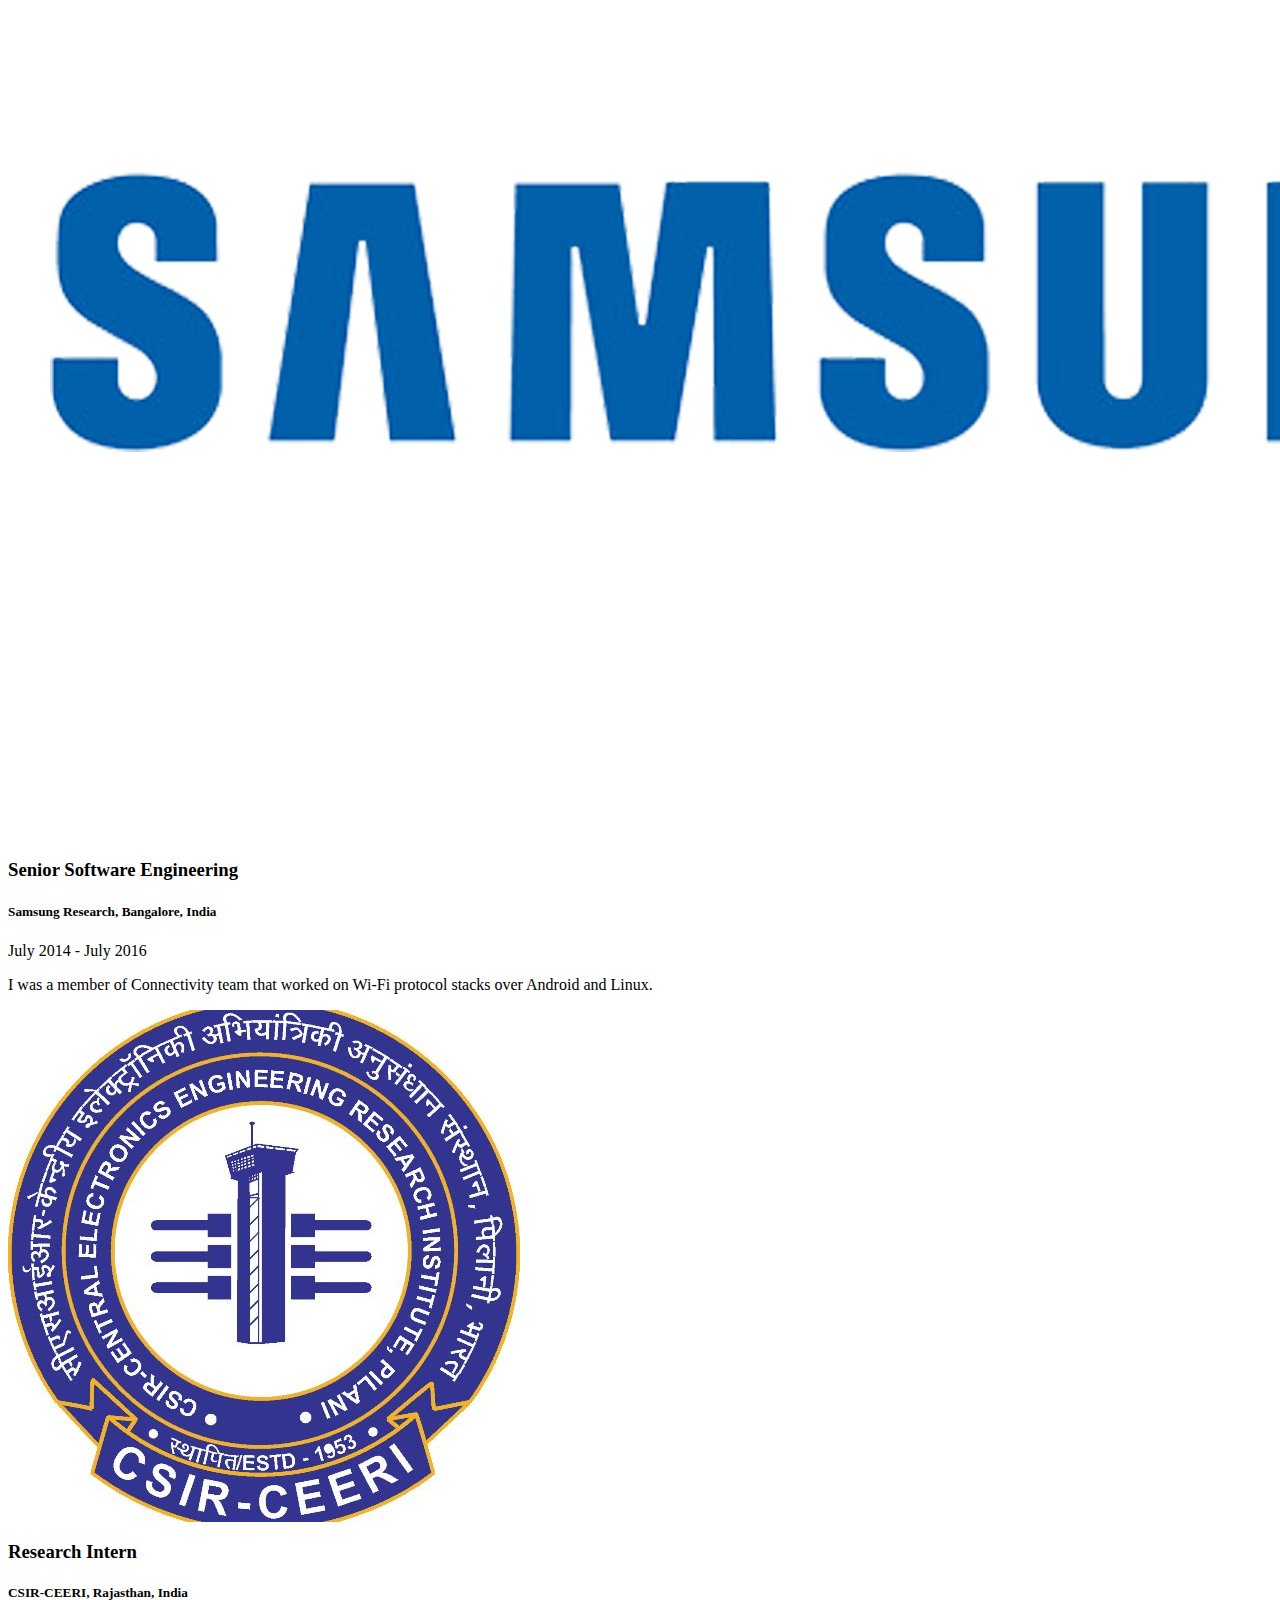
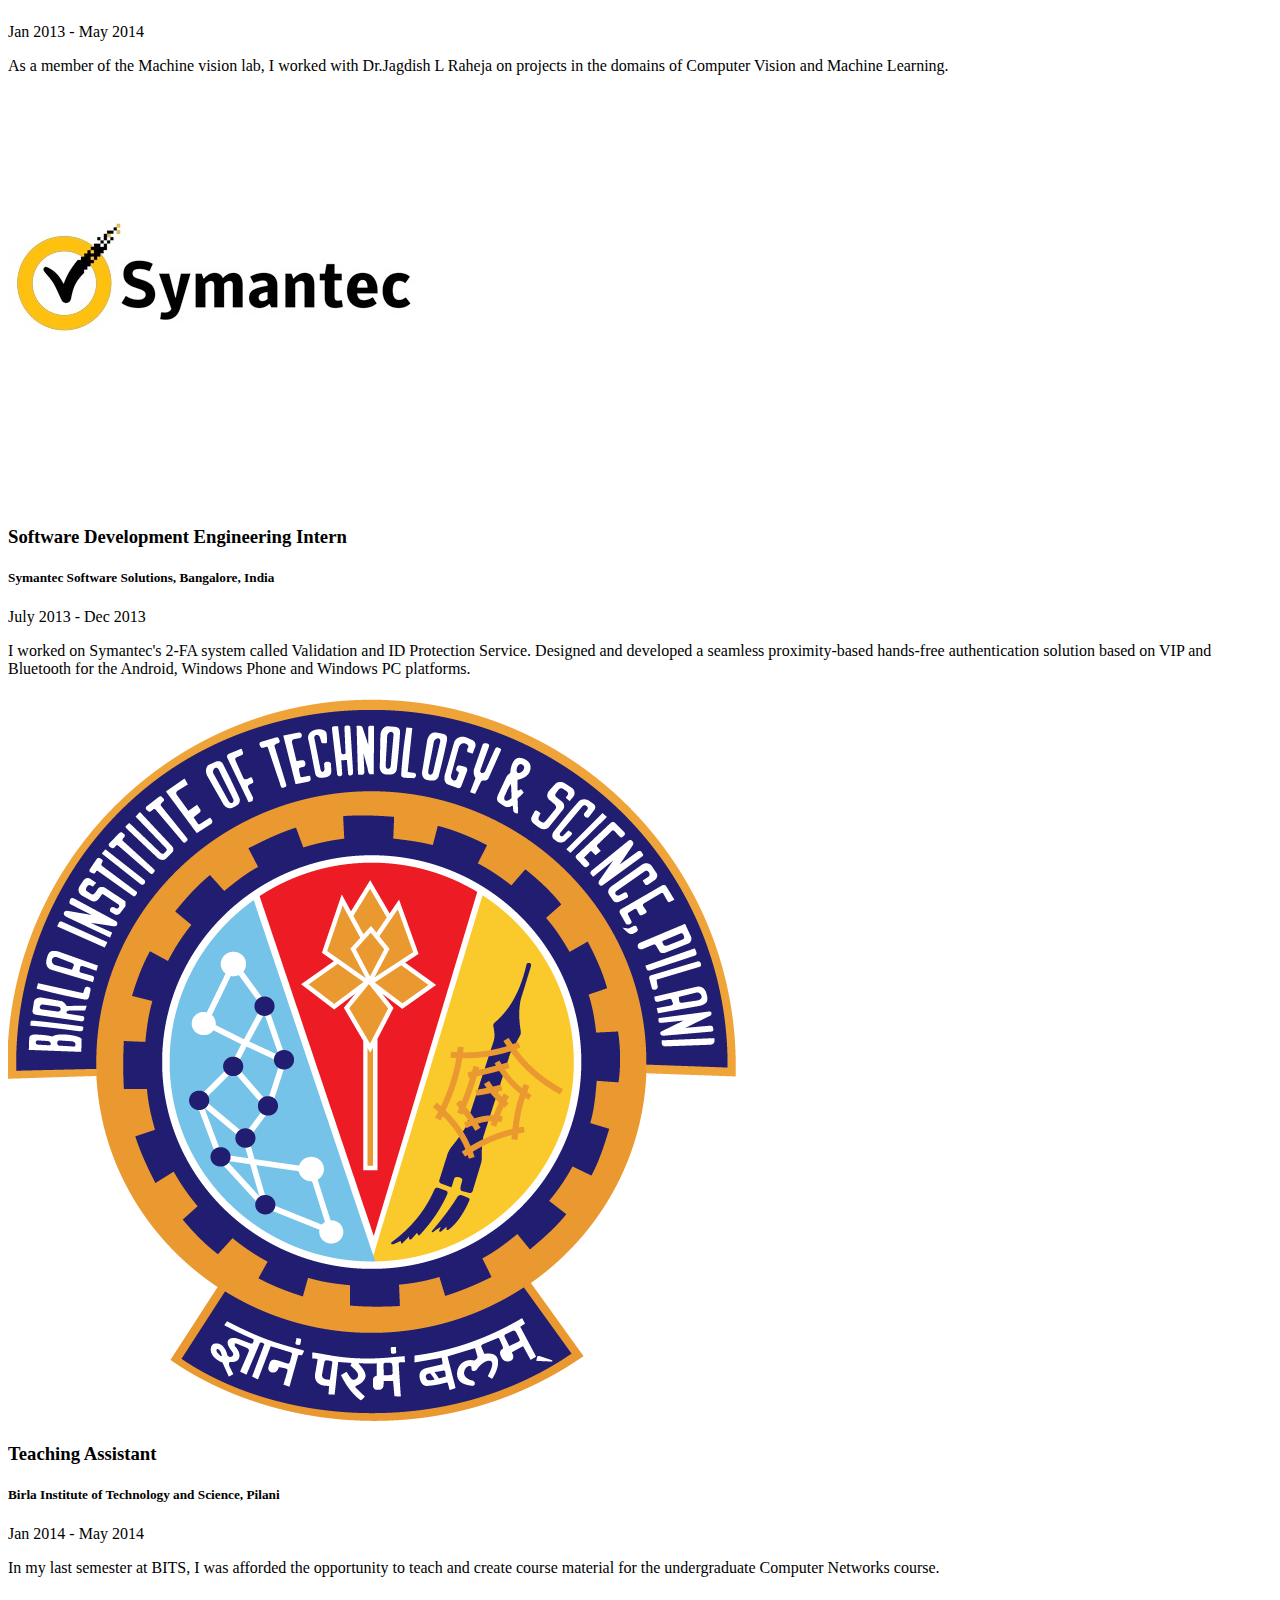
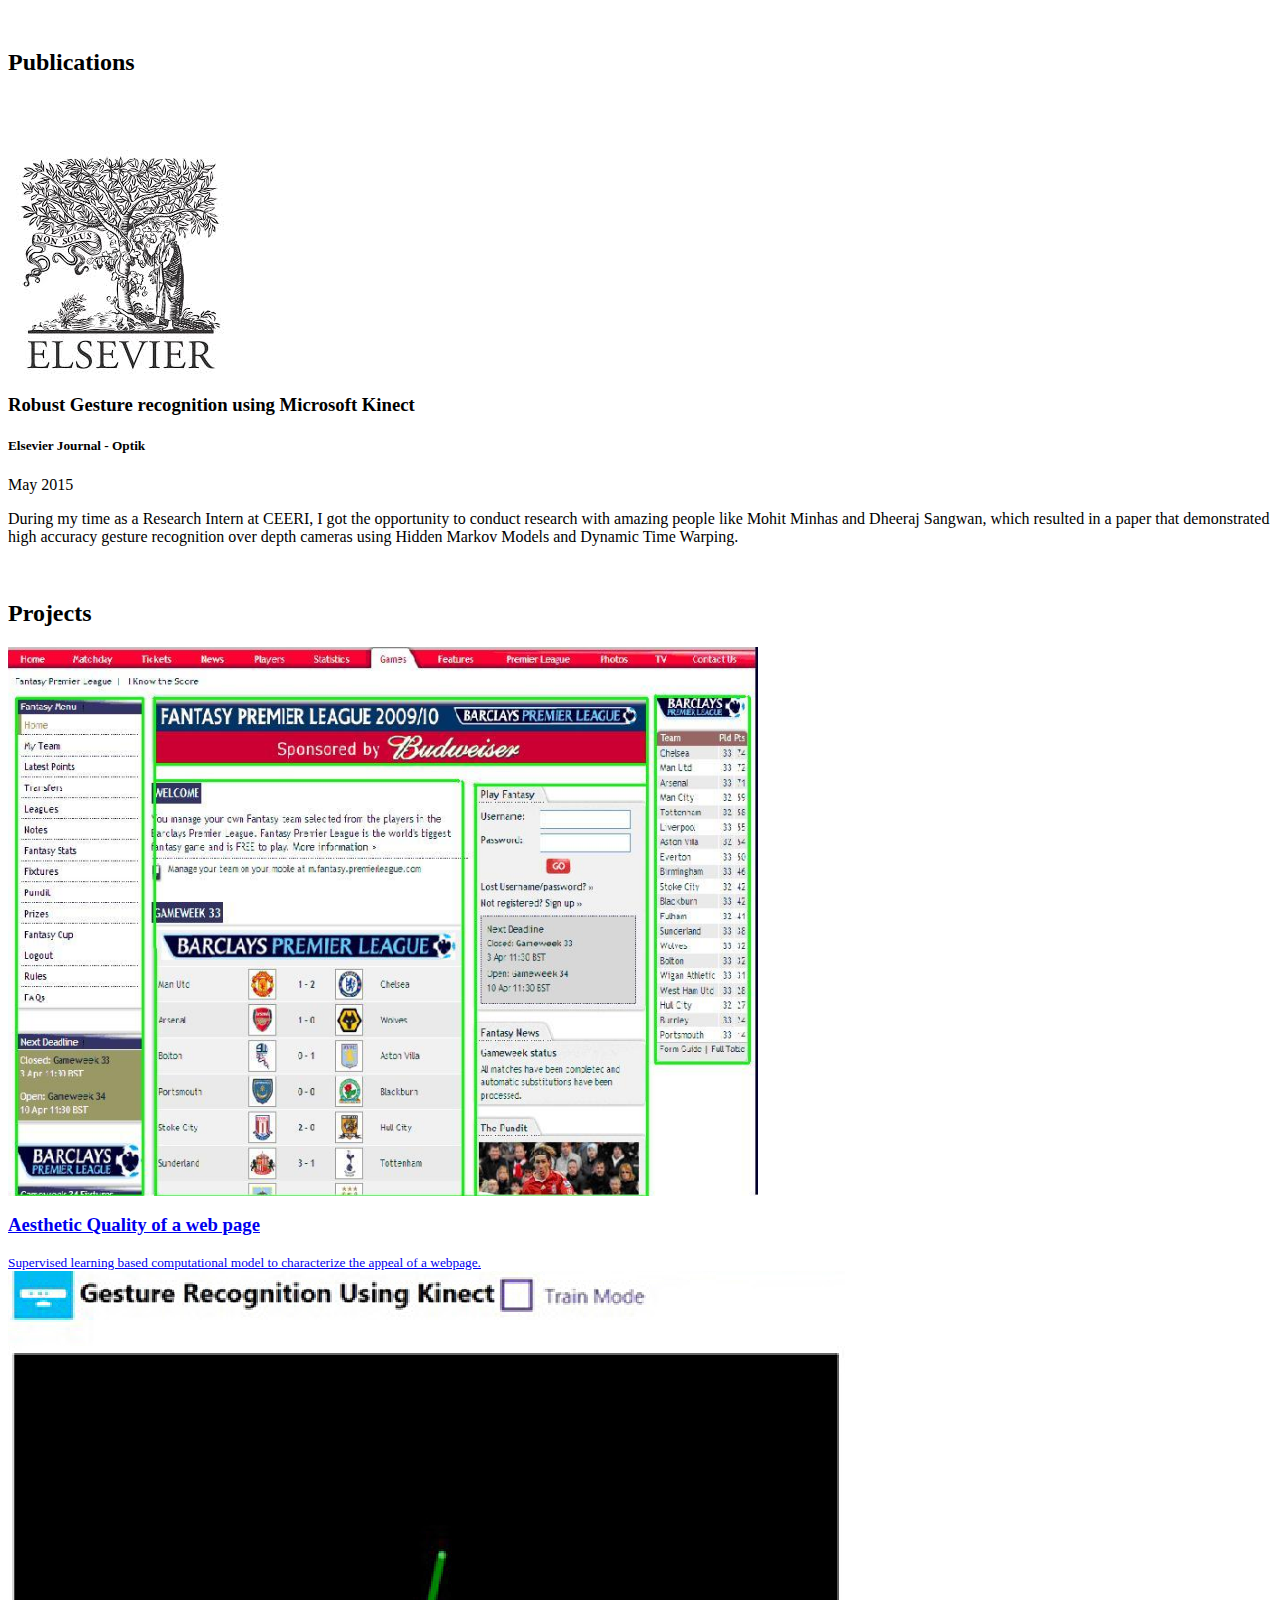
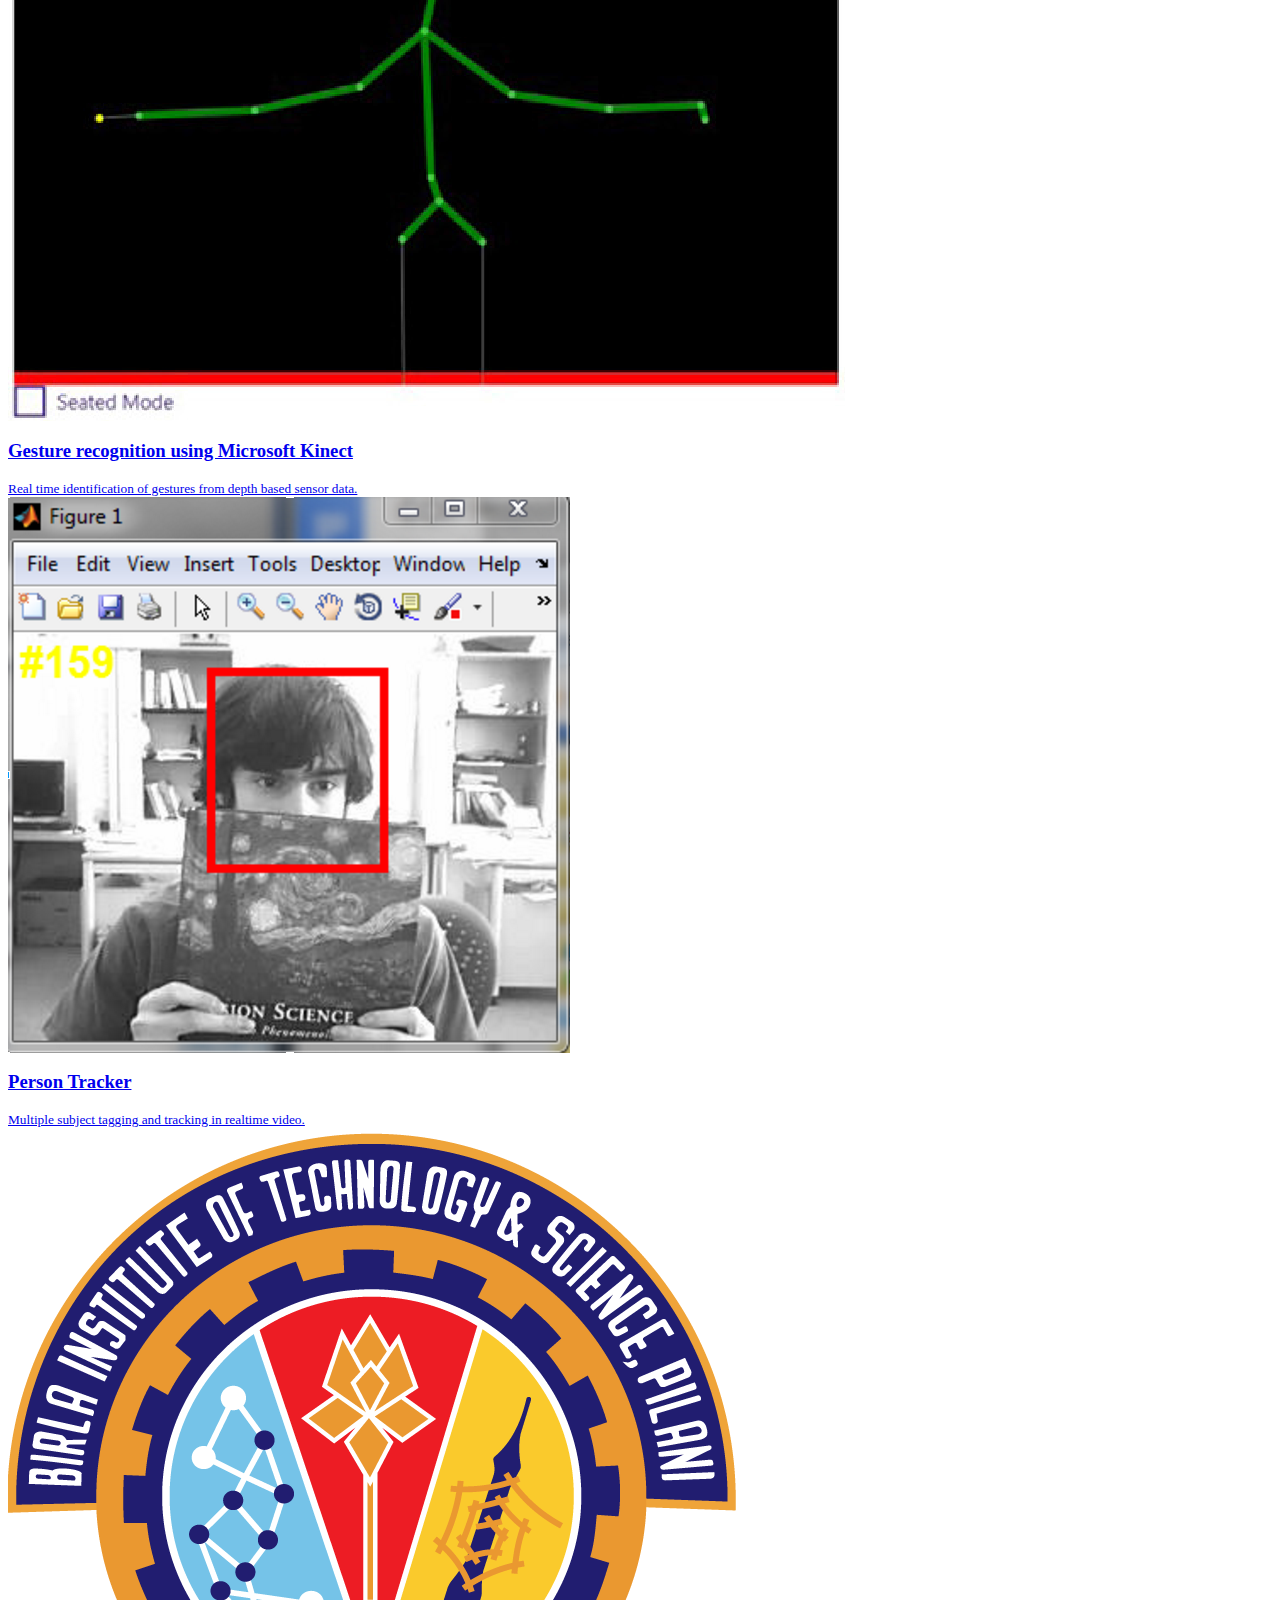
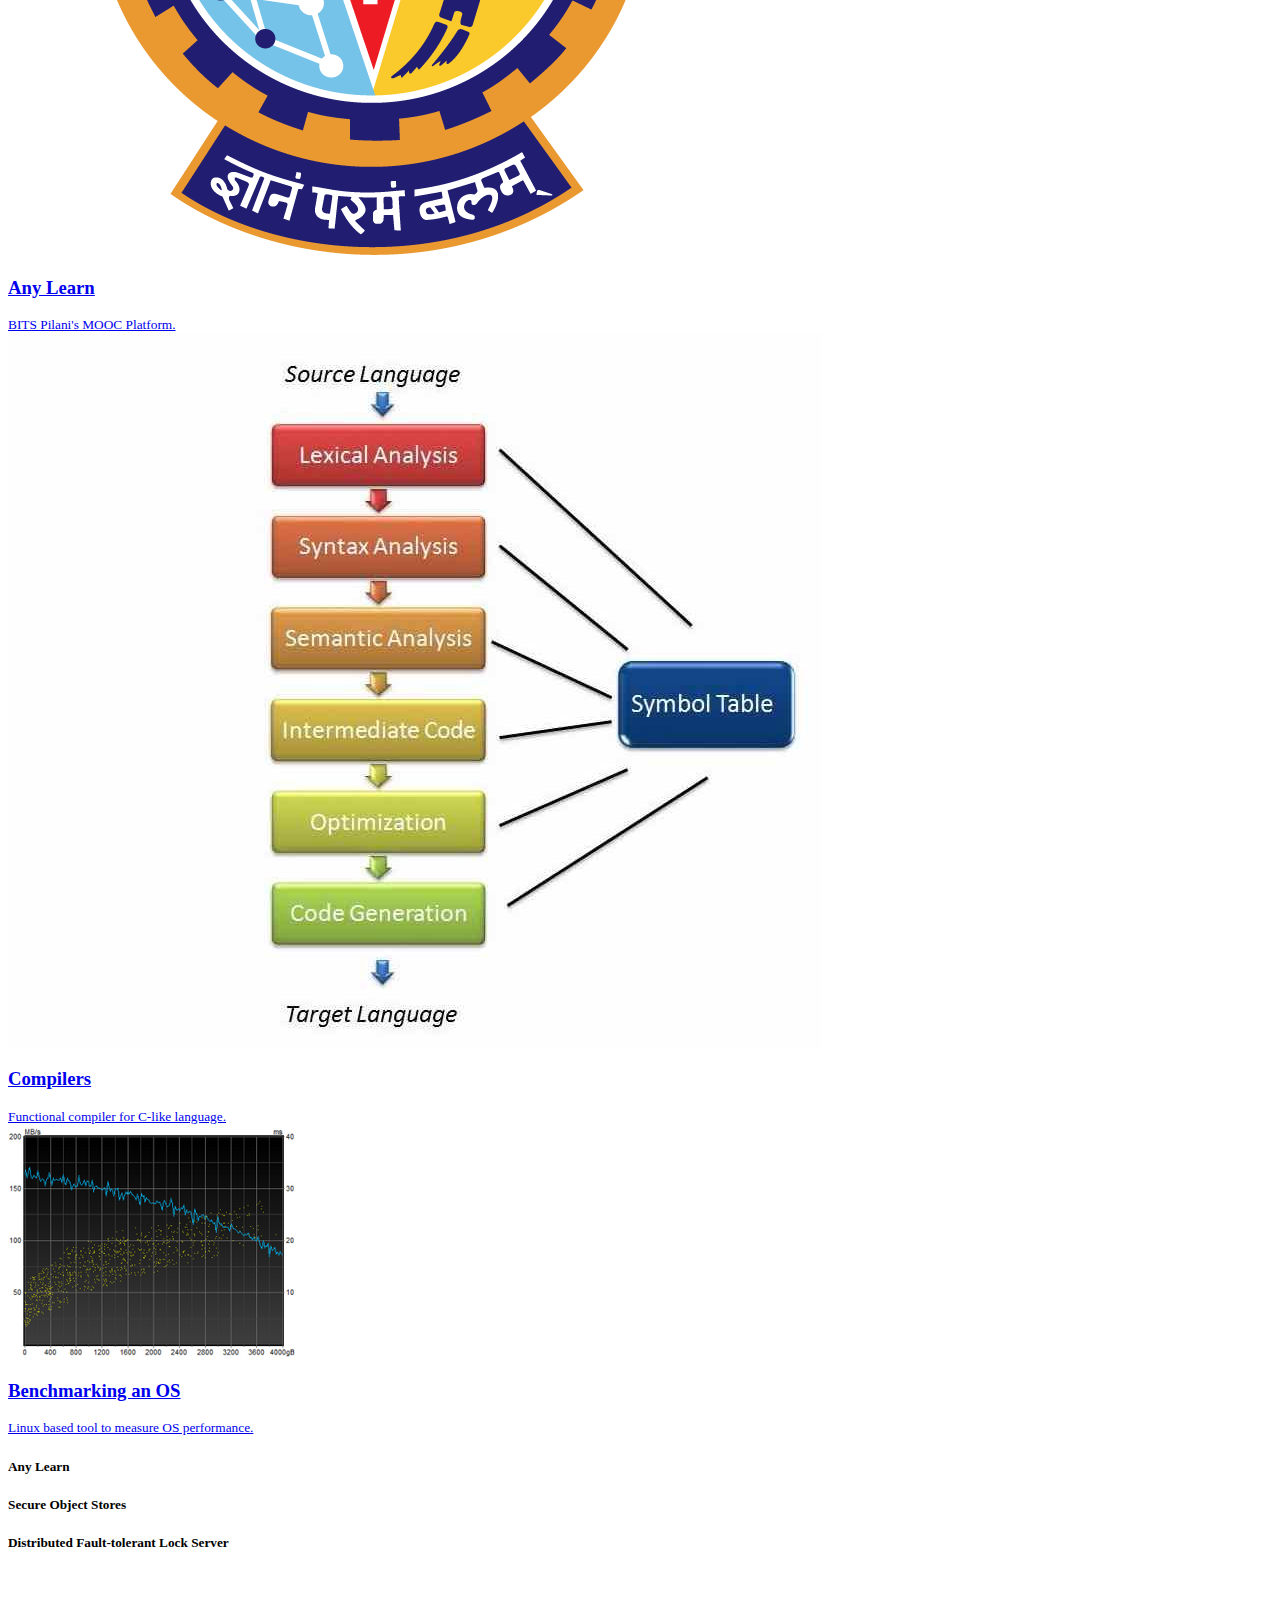
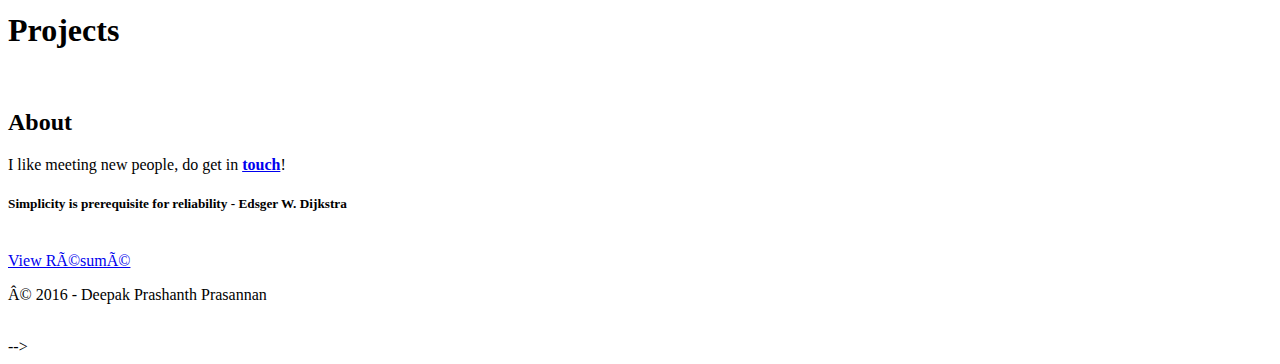
==== commit 97c5dcee: "Update index.html" ====
--- a/index.html
+++ b/index.html
@@ -1,4 +1,4 @@
-<!DOCTYPE html>
+<!-- <!DOCTYPE html>
 <html lang="en">
 
 <head>
@@ -347,3 +347,4 @@
 </body>
 
 </html>
+ -->
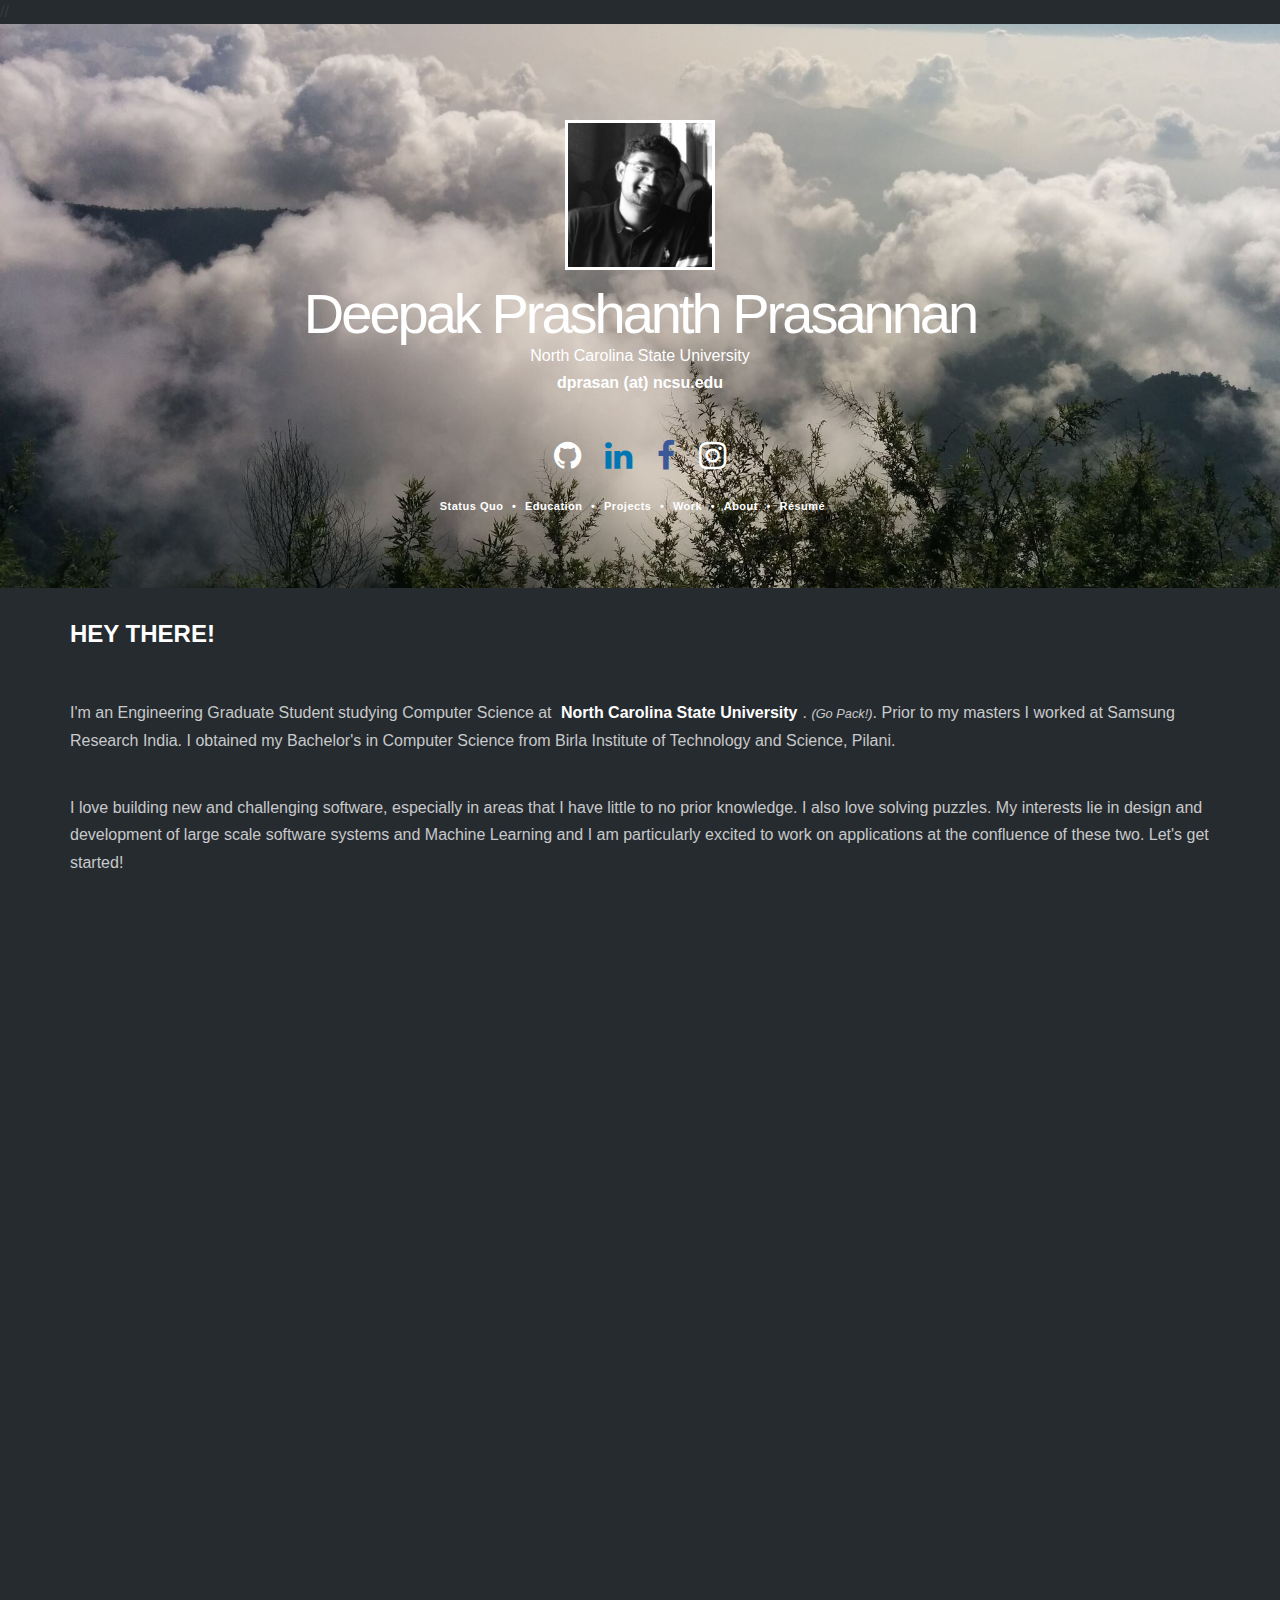
==== commit 15416039: "Update and rename index to index.html" ====
--- a/index.html
+++ b/index.html
@@ -1,4 +1,4 @@
-<!-- <!DOCTYPE html>
+<!DOCTYPE html>
 <html lang="en">
 
 <head>
@@ -347,4 +347,4 @@
 </body>
 
 </html>
- -->
+
